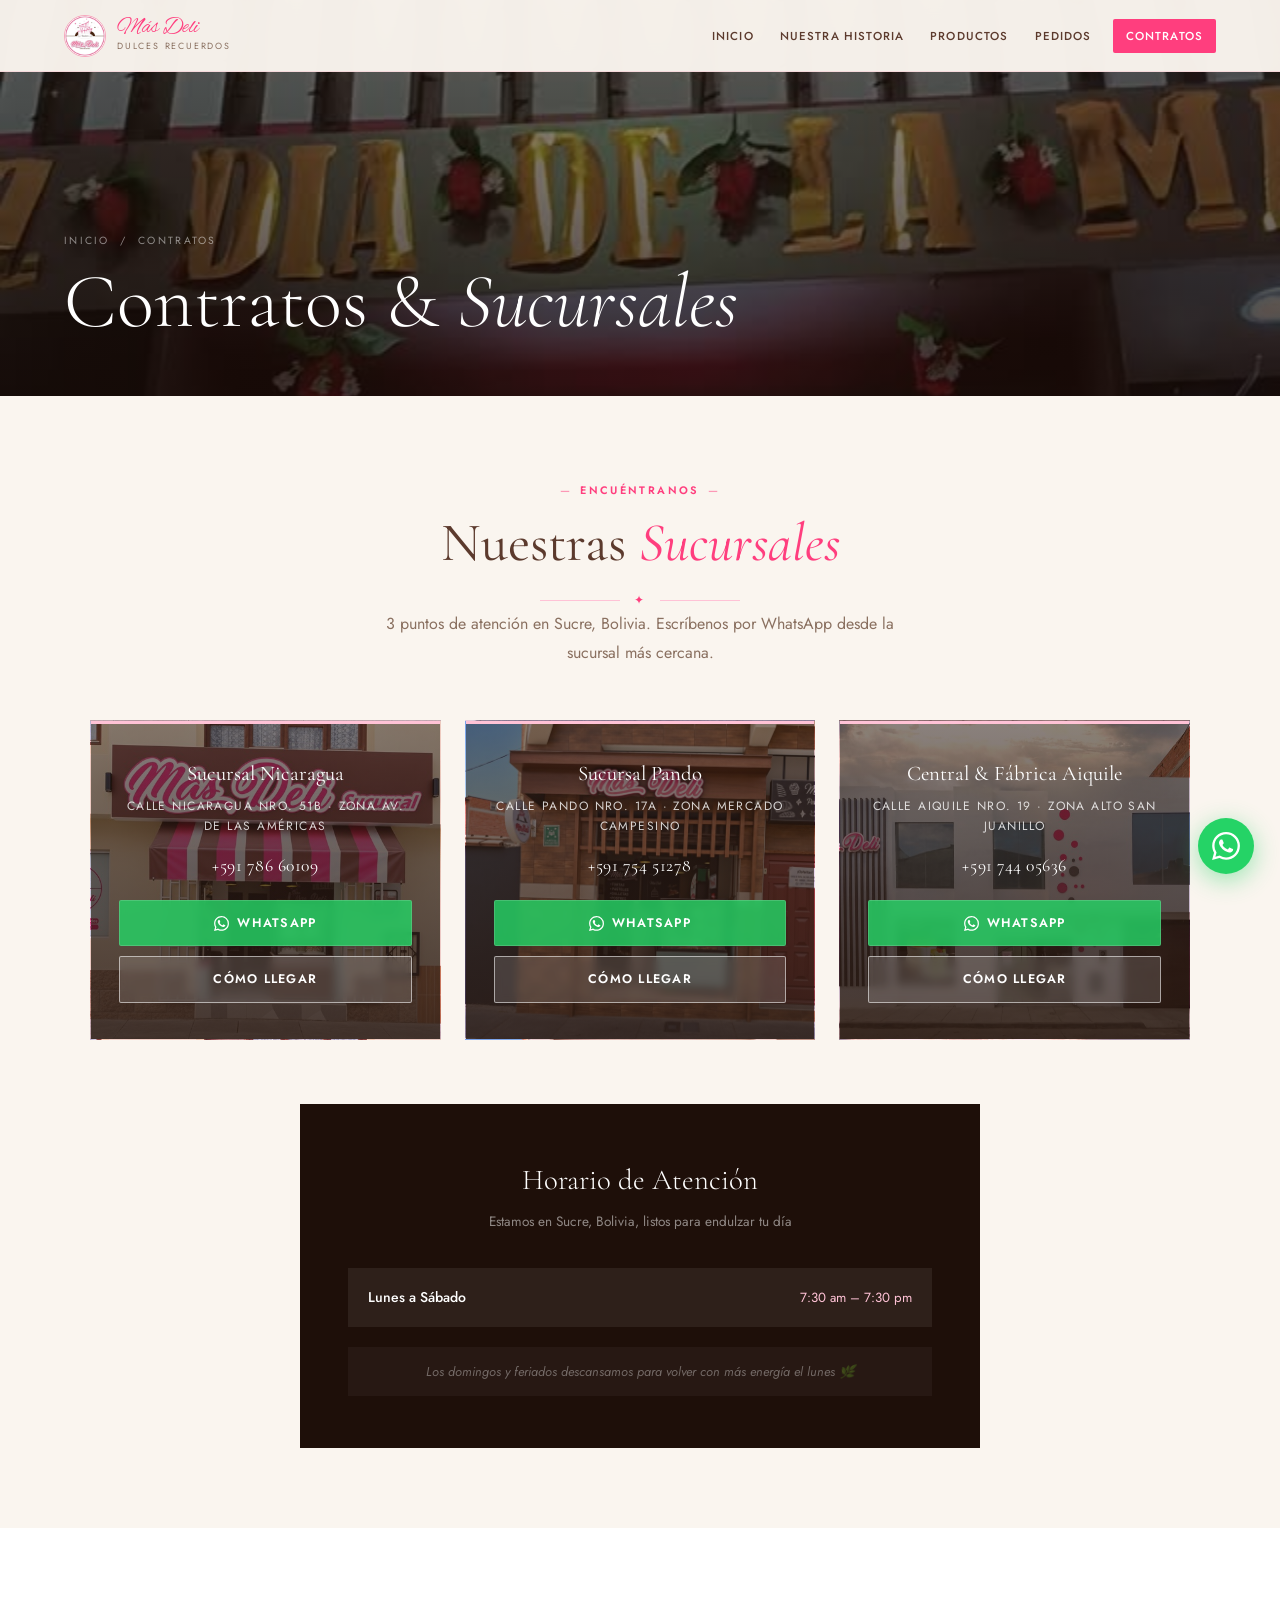
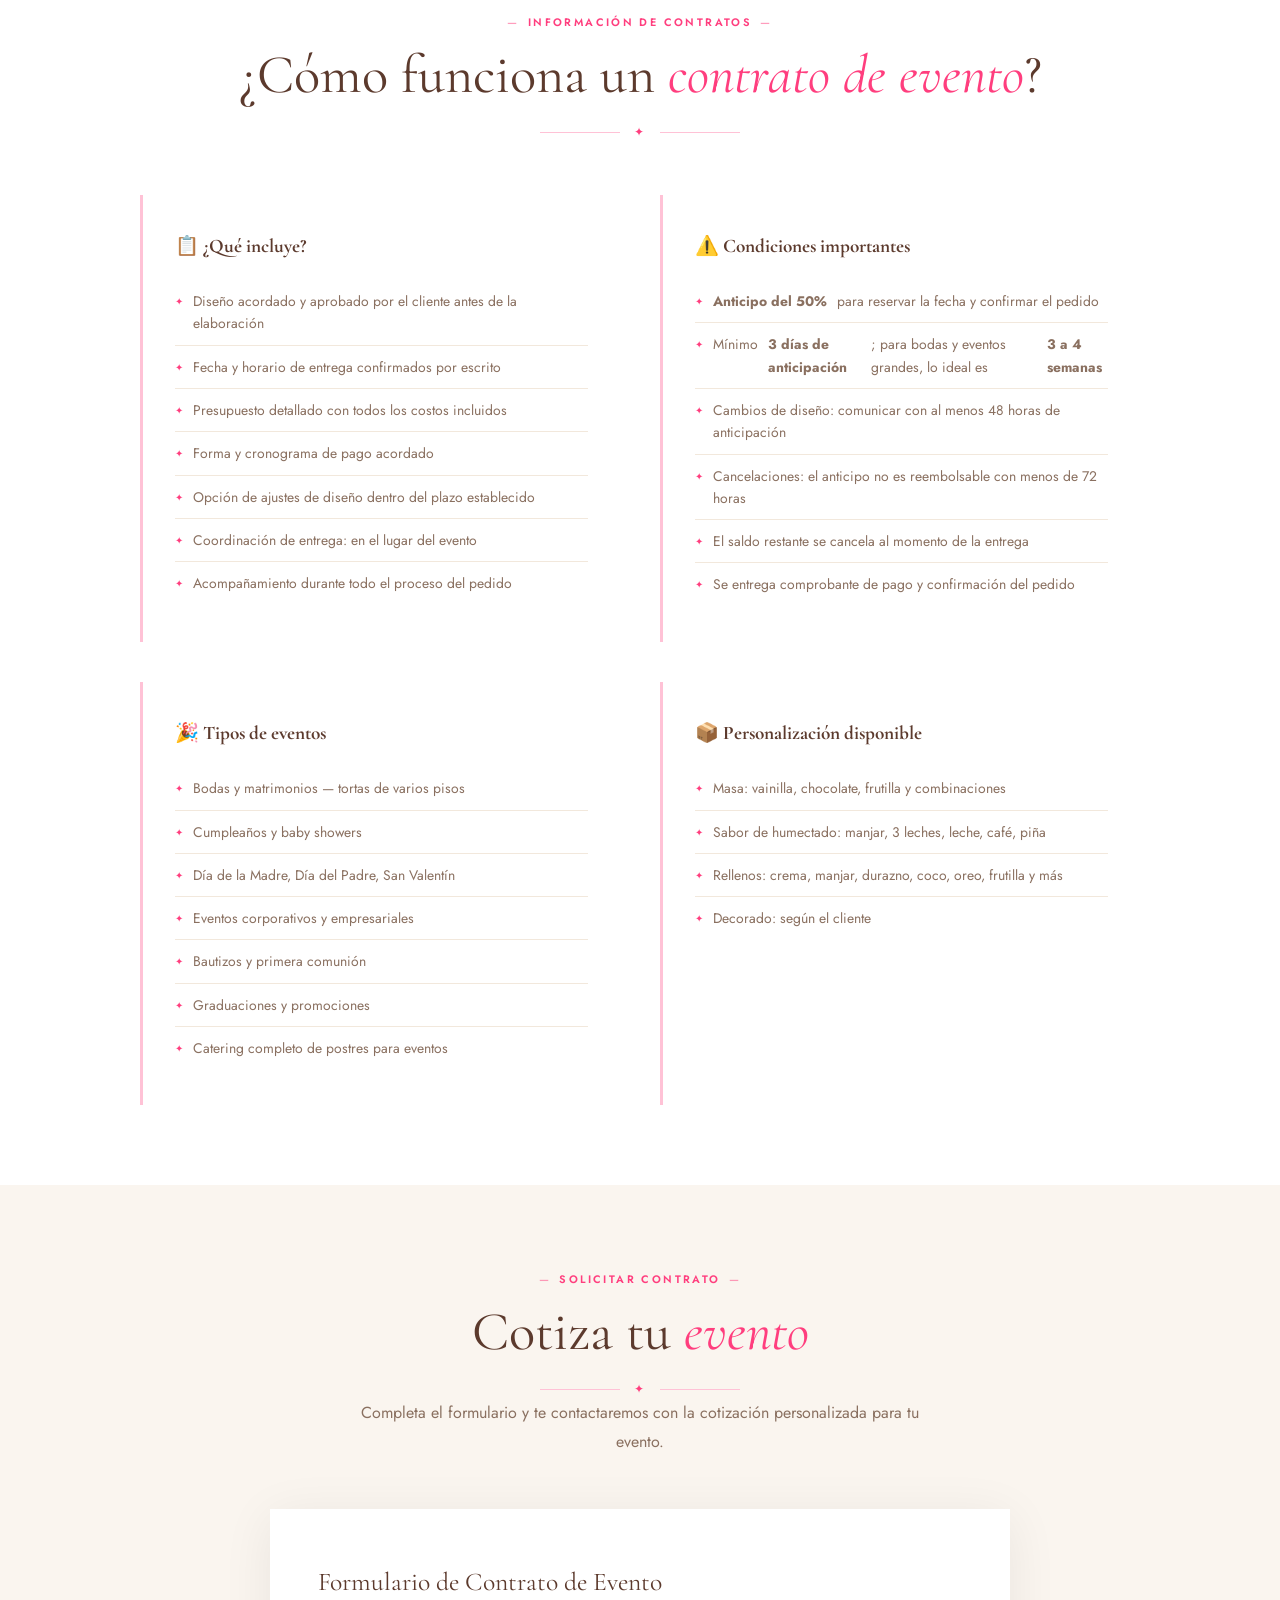
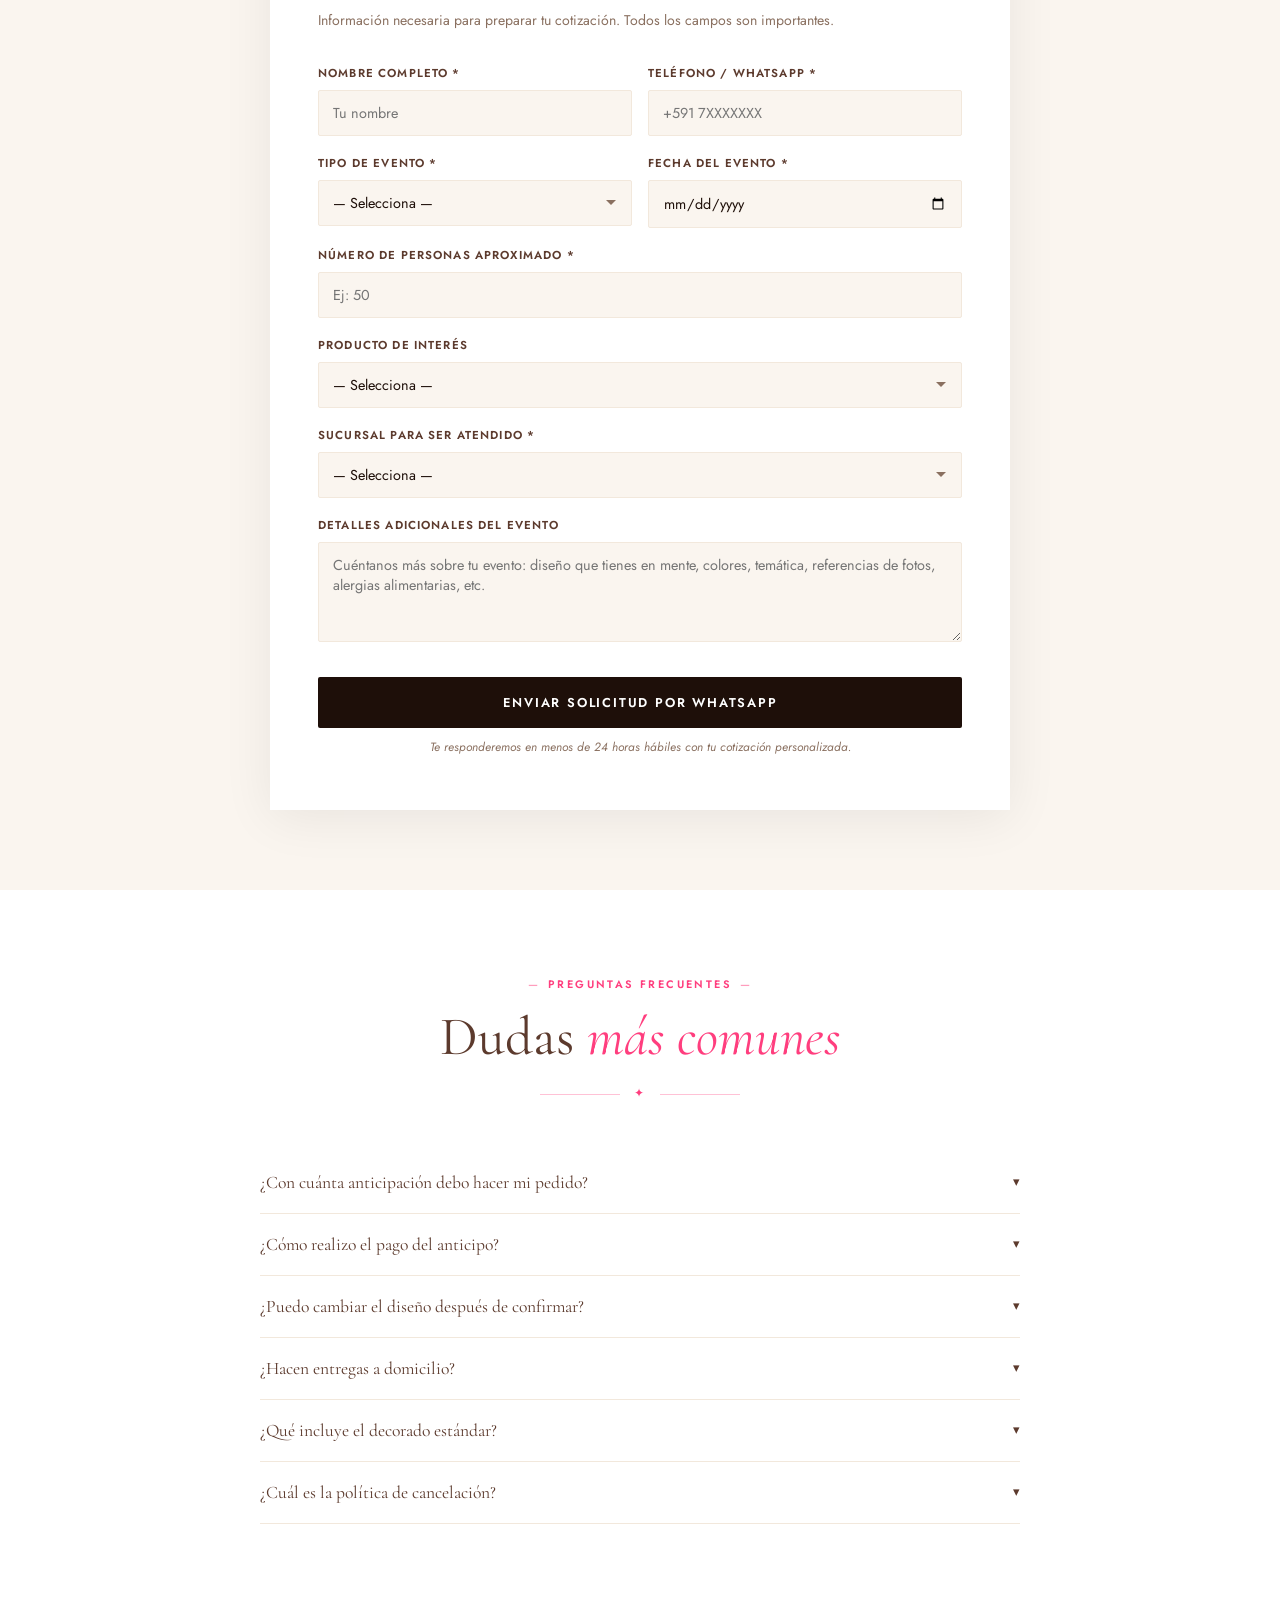
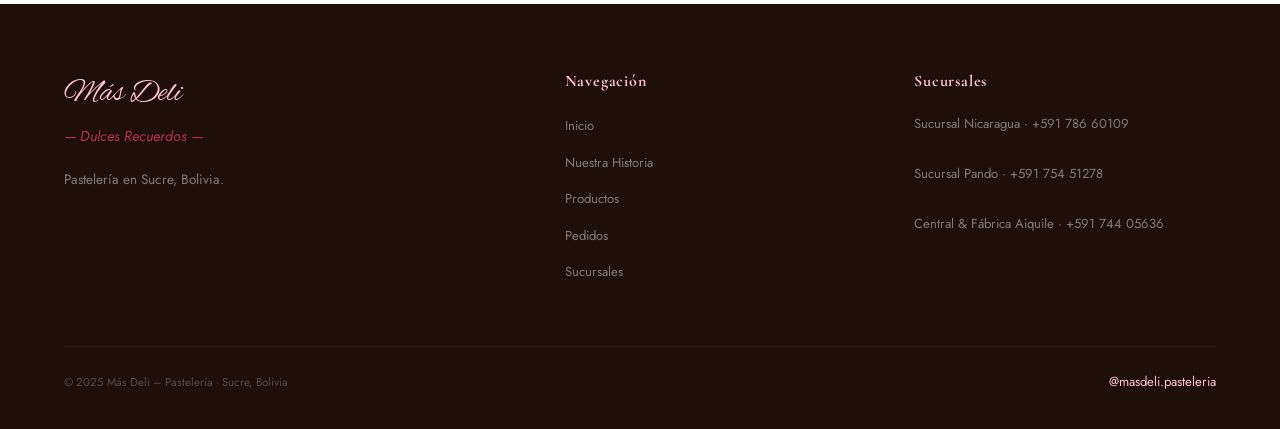
==== contratos.html @ 4efee762 "Depurar contenido del formulario y sección de contratos de evento - Entrega: aclarar que es en el lu" ====
<!DOCTYPE html>
<html lang="es">
<head>
  <meta charset="UTF-8" />
  <meta name="viewport" content="width=device-width, initial-scale=1.0" />
  <link rel="icon" href="favicon.ico" sizes="any" />
  <link rel="icon" type="image/png" sizes="32x32" href="favicon-32x32.png" />
  <link rel="icon" type="image/png" sizes="16x16" href="favicon-16x16.png" />
  <link rel="apple-touch-icon" href="apple-touch-icon.png" />
  <title>Contratos & Sucursales – Más Deli Pastelería</title>
  <meta name="description" content="Encuentra nuestras 3 sucursales en Sucre, Bolivia y contáctanos para eventos y contratos especiales." />
  <link rel="canonical" href="https://masdeli.com/contratos.html" />
  <meta property="og:type" content="website" />
  <meta property="og:site_name" content="Más Deli" />
  <meta property="og:title" content="Contratos & Sucursales – Más Deli Pastelería" />
  <meta property="og:description" content="Encuentra nuestras 3 sucursales en Sucre, Bolivia y contáctanos para eventos y contratos especiales." />
  <meta property="og:image" content="https://masdeli.com/og-image.jpg" />
  <meta property="og:image:width" content="1200" />
  <meta property="og:image:height" content="630" />
  <meta property="og:url" content="https://masdeli.com/contratos.html" />
  <meta property="og:locale" content="es_BO" />
  <meta name="twitter:card" content="summary_large_image" />
  <meta name="twitter:title" content="Contratos & Sucursales – Más Deli Pastelería" />
  <meta name="twitter:description" content="Encuentra nuestras 3 sucursales en Sucre, Bolivia y contáctanos para eventos y contratos especiales." />
  <meta name="twitter:image" content="https://masdeli.com/og-image.jpg" />
  <script type="application/ld+json">
  {
    "@context": "https://schema.org",
    "@graph": [
      {
        "@type": "Bakery",
        "name": "Más Deli - Sucursal Nicaragua",
        "telephone": "+59178660109",
        "url": "https://masdeli.com/contratos.html",
        "image": "https://masdeli.com/og-image.jpg",
        "address": {
          "@type": "PostalAddress",
          "streetAddress": "Calle Nicaragua Nro. 51B, Zona Av. de las Américas",
          "addressLocality": "Sucre",
          "addressRegion": "Chuquisaca",
          "addressCountry": "BO"
        },
        "openingHoursSpecification": [
          { "@type": "OpeningHoursSpecification", "dayOfWeek": ["Monday","Tuesday","Wednesday","Thursday","Friday","Saturday"], "opens": "07:30", "closes": "19:30" }
        ]
      },
      {
        "@type": "Bakery",
        "name": "Más Deli - Sucursal Pando",
        "telephone": "+59175451278",
        "url": "https://masdeli.com/contratos.html",
        "image": "https://masdeli.com/og-image.jpg",
        "address": {
          "@type": "PostalAddress",
          "streetAddress": "Calle Pando Nro. 17A, Zona Mercado Campesino",
          "addressLocality": "Sucre",
          "addressRegion": "Chuquisaca",
          "addressCountry": "BO"
        },
        "openingHoursSpecification": [
          { "@type": "OpeningHoursSpecification", "dayOfWeek": ["Monday","Tuesday","Wednesday","Thursday","Friday","Saturday"], "opens": "07:30", "closes": "19:30" }
        ]
      },
      {
        "@type": "Bakery",
        "name": "Más Deli - Central & Fábrica Aiquile",
        "telephone": "+59174405636",
        "url": "https://masdeli.com/contratos.html",
        "image": "https://masdeli.com/og-image.jpg",
        "address": {
          "@type": "PostalAddress",
          "streetAddress": "Calle Aiquile Nro. 19, Zona Alto San Juanillo",
          "addressLocality": "Sucre",
          "addressRegion": "Chuquisaca",
          "addressCountry": "BO"
        },
        "openingHoursSpecification": [
          { "@type": "OpeningHoursSpecification", "dayOfWeek": ["Monday","Tuesday","Wednesday","Thursday","Friday","Saturday"], "opens": "07:30", "closes": "19:30" }
        ]
      }
    ]
  }
  </script>
  <link rel="preconnect" href="https://fonts.googleapis.com" />
  <link rel="preconnect" href="https://fonts.gstatic.com" crossorigin />
  <link href="https://fonts.googleapis.com/css2?family=Cormorant+Garamond:ital,wght@0,300;0,400;0,500;0,600;1,300;1,400;1,600&family=Jost:wght@300;400;500;600&family=Alex+Brush&display=swap" rel="stylesheet" />
  <link rel="stylesheet" href="style.css" />
  <style>
    .page-hero { height: 44vh; min-height: 300px; position:relative; display:flex; align-items:flex-end; padding-bottom:52px; overflow:hidden; }
    .page-hero-bg { position:absolute; inset:0; background: url('post_5.jpg') center 40%/cover no-repeat; }
    .page-hero-overlay { position:absolute; inset:0; background: linear-gradient(to bottom, rgba(20,8,4,.4) 0%, rgba(20,8,4,.78) 100%); }
    .page-hero-content { position:relative; z-index:2; padding:0 5%; }
    .page-breadcrumb { font-size:.65rem; letter-spacing:.22em; text-transform:uppercase; color:rgba(255,255,255,.5); margin-bottom:10px; }
    .page-breadcrumb a { color:rgba(255,255,255,.5); text-decoration:none; }
    .page-title { font-family:var(--font-serif); font-weight:300; font-size:clamp(2.4rem,6vw,4.8rem); color:var(--white); line-height:1.1; }
    .page-title em { font-style:italic; }

    .section { padding: 80px 5%; }
    .section-white { background: var(--white); }
    .section-cream { background: var(--cream); }

    /* ── BRANCHES ── */
    .branches-grid {
      display: grid; grid-template-columns: repeat(3, 1fr);
      gap: 24px; max-width: 1100px; margin: 0 auto 64px;
    }
    .branch-card {
      background: var(--cream); border: 1.5px solid rgba(255, 62, 126,.12);
      padding: 36px 28px; text-align: center;
      transition: border-color .3s, transform .3s, box-shadow .3s;
      position: relative; overflow: hidden;
      background-size: cover; background-position: center;
    }
    .branch-card::before {
      content: ''; position: absolute; top: 0; left: 0; right: 0;
      height: 3px; background: var(--rose-light); z-index: 2;
      transition: background .3s;
    }
    .branch-card::after {
      content: ''; position: absolute; inset: 0;
      background: linear-gradient(180deg, rgba(43,26,18,.55) 0%, rgba(43,26,18,.72) 55%, rgba(43,26,18,.85) 100%);
      z-index: 0;
    }
    .branch-card > * { position: relative; z-index: 1; }
    .branch-card:hover { border-color: var(--rose); transform: translateY(-5px); box-shadow: 0 16px 40px rgba(255, 62, 126,.14); }
    .branch-card:hover::before { background: var(--rose); }

    .branch-name { font-family: var(--font-serif); font-size: 1.3rem; color: var(--white); margin-bottom: 6px; }
    .branch-zona { font-size: .75rem; letter-spacing: .12em; text-transform: uppercase; color: rgba(255,255,255,.8); margin-bottom: 14px; }
    .branch-phone {
      font-family: var(--font-serif); font-size: 1.1rem; color: var(--white);
      margin-bottom: 20px; letter-spacing: .03em;
    }
    .branch-btns { display: flex; flex-direction: column; gap: 10px; }
    .btn-wa-branch {
      display: flex; align-items: center; justify-content: center; gap: 8px;
      padding: 12px; background: rgba(37, 211, 102, .82); backdrop-filter: blur(4px); color: var(--white);
      font-size: .78rem; font-weight: 600; letter-spacing: .1em; text-transform: uppercase;
      text-decoration: none; border-radius: 2px; transition: background .2s;
      border: 1px solid rgba(255,255,255,.15);
    }
    .btn-wa-branch:hover { background: #1ca64a; }
    .btn-maps-branch {
      display: flex; align-items: center; justify-content: center; gap: 8px;
      padding: 12px; background: rgba(255,255,255,.14); backdrop-filter: blur(4px); color: var(--white);
      border: 1.5px solid rgba(255,255,255,.55); font-size: .78rem; font-weight: 600;
      letter-spacing: .1em; text-transform: uppercase;
      text-decoration: none; border-radius: 2px; transition: all .2s;
    }
    .btn-maps-branch:hover { background: #1a73e8; border-color: #1a73e8; color: var(--white); }

    /* ── HORARIO ── */
    .horario-wrap {
      max-width: 680px; margin: 0 auto;
      background: var(--espresso); padding: 52px 48px; color: var(--white); text-align: center;
    }
    .horario-title { font-family: var(--font-serif); font-size: 1.8rem; font-weight: 300; color: var(--white); margin-bottom: 6px; }
    .horario-sub { color: rgba(255,255,255,.5); font-size: .85rem; margin-bottom: 36px; }
    .horario-grid { display: grid; grid-template-columns: 1fr; gap: 12px; margin-bottom: 20px; }
    .horario-item {
      background: rgba(255,255,255,.07); padding: 18px 20px;
      display: flex; justify-content: space-between; align-items: center;
    }
    .horario-day { font-weight: 500; font-size: .88rem; }
    .horario-time { font-size: .83rem; color: var(--rose-light); }
    .horario-closed {
      background: rgba(255,255,255,.04); padding: 14px 20px;
      text-align: center; font-size: .8rem; color: rgba(255,255,255,.35);
      font-style: italic;
    }

    /* ── CONTRATO INFO ── */
    .contrato-grid {
      display: grid; grid-template-columns: 1fr 1fr;
      gap: 40px; max-width: 1000px; margin: 0 auto;
    }
    .contrato-card {
      background: var(--white); padding: 36px 32px;
      border-left: 3px solid var(--rose-light);
    }
    .contrato-card h3 { font-family: var(--font-serif); font-size: 1.2rem; color: var(--mocha); margin-bottom: 18px; }
    .contrato-list { list-style: none; }
    .contrato-list li {
      padding: 10px 0; border-bottom: 1px solid var(--cream-2);
      font-size: .87rem; color: var(--gris); display: flex;
      align-items: flex-start; gap: 10px; line-height: 1.6;
    }
    .contrato-list li:last-child { border-bottom: none; }
    .contrato-list li::before { content: '✦'; color: var(--rose); font-size: .6rem; flex-shrink: 0; margin-top: 5px; }

    /* ── EVENT FORM ── */
    .event-form-wrap {
      max-width: 740px; margin: 0 auto;
      background: var(--white); padding: 52px 48px;
      box-shadow: 0 8px 48px rgba(0,0,0,.07);
    }
    .event-form-title { font-family: var(--font-serif); font-size: 1.6rem; color: var(--mocha); margin-bottom: 6px; }
    .event-form-sub { font-size: .88rem; color: var(--gris); margin-bottom: 32px; }
    .form-group { margin-bottom: 18px; }
    .form-group label { display:block; font-size:.72rem; font-weight:600; letter-spacing:.1em; text-transform:uppercase; color:var(--mocha); margin-bottom:7px; }
    .form-group input,
    .form-group select,
    .form-group textarea {
      width:100%; padding:12px 14px;
      border:1.5px solid var(--cream-2); border-radius:2px;
      font-family:var(--font-sans); font-size:.9rem; color:var(--espresso);
      background:var(--cream); transition:border-color .2s;
      appearance:none; -webkit-appearance:none;
    }
    .form-group select { background-image:url("data:image/svg+xml,%3Csvg xmlns='http://www.w3.org/2000/svg' width='12' height='12' viewBox='0 0 12 12'%3E%3Cpath fill='%238a7060' d='M6 8L1 3h10z'/%3E%3C/svg%3E"); background-repeat:no-repeat; background-position:right 14px center; padding-right:36px; cursor:pointer; }
    .form-group input:focus,
    .form-group select:focus,
    .form-group textarea:focus { outline:none; border-color:var(--rose); background:var(--white); }
    .form-group textarea { resize:vertical; min-height:100px; }
    .form-row { display:grid; grid-template-columns:1fr 1fr; gap:16px; }
    .btn-send-event {
      width:100%; padding:16px; background:var(--espresso); color:var(--white);
      font-family:var(--font-sans); font-size:.8rem; font-weight:600;
      letter-spacing:.14em; text-transform:uppercase; border:none;
      cursor:pointer; border-radius:2px; transition:background .2s; margin-top:8px;
    }
    .btn-send-event:hover { background:var(--rose); }
    .event-note { text-align:center; font-size:.75rem; color:var(--gris); margin-top:10px; font-style:italic; }

    /* ── FAQ ── */
    .faq-list { max-width: 760px; margin: 0 auto; }
    .faq-item { border-bottom: 1px solid var(--cream-2); }
    .faq-q {
      width: 100%; background: none; border: none; text-align: left;
      padding: 20px 0; font-family: var(--font-serif); font-size: 1.1rem;
      color: var(--mocha); cursor: pointer; display: flex;
      justify-content: space-between; align-items: center; gap: 16px;
    }
    .faq-q:hover { color: var(--rose); }
    .faq-q .arrow { transition: transform .3s; font-size: .8rem; }
    .faq-item.open .faq-q .arrow { transform: rotate(180deg); }
    .faq-a {
      display: none; padding: 0 0 20px;
      font-size: .9rem; color: var(--gris); line-height: 1.8;
    }
    .faq-item.open .faq-a { display: block; }

    @media (max-width: 900px) {
      .branches-grid { grid-template-columns: 1fr; max-width: 420px; }
      .horario-grid { grid-template-columns: 1fr; }
      .contrato-grid { grid-template-columns: 1fr; gap: 24px; }
      .event-form-wrap { padding: 36px 24px; }
      .form-row { grid-template-columns: 1fr; }
      .horario-wrap { padding: 36px 24px; }
    }
  </style>
</head>
<body>

<div id="scroll-progress"></div>
<nav class="navbar" id="navbar">
  <a class="nav-brand" href="index.html">
    <img src="285654978_4898080570315106_8575377553896454271_n.jpg" alt="Más Deli" />
    <div><div class="nav-brand-text">Más Deli</div><div class="nav-brand-sub">Dulces Recuerdos</div></div>
  </a>
  <ul class="nav-menu" id="navMenu">
    <li><a href="index.html">Inicio</a></li>
    <li><a href="historia.html">Nuestra Historia</a></li>
    <li><a href="productos.html">Productos</a></li>
    <li><a href="pedidos.html">Pedidos</a></li>
    <li class="nav-cta"><a href="contratos.html" class="active">Contratos</a></li>
  </ul>
  <button class="nav-hamburger" id="hamburger" onclick="toggleMenu()" aria-label="Menú">
    <span></span><span></span><span></span>
  </button>
</nav>

<div class="page-hero">
  <div class="page-hero-bg"></div>
  <div class="page-hero-overlay"></div>
  <div class="page-hero-content">
    <div class="page-breadcrumb"><a href="index.html">Inicio</a> &nbsp;/&nbsp; Contratos</div>
    <h1 class="page-title">Contratos & <em>Sucursales</em></h1>
  </div>
</div>

<!-- BRANCHES -->
<section class="section section-cream reveal">
  <div class="container text-center" style="margin-bottom:52px;">
    <span class="eyebrow">Encuéntranos</span>
    <h2 class="section-title">Nuestras <em>Sucursales</em></h2>
    <div class="ornament"><div class="ornament-line"></div><span class="ornament-icon">✦</span><div class="ornament-line"></div></div>
    <p class="section-desc">3 puntos de atención en Sucre, Bolivia. Escríbenos por WhatsApp desde la sucursal más cercana.</p>
  </div>
  <div class="branches-grid">

    <div class="branch-card reveal" style="background-image:url('branch-americas.jpg');">
      <div class="branch-name">Sucursal Nicaragua</div>
      <div class="branch-zona">Calle Nicaragua Nro. 51B · Zona Av. de las Américas</div>
      <div class="branch-phone">+591 786 60109</div>
      <div class="branch-btns">
        <a href="https://wa.me/59178660109?text=Hola%20Más%20Deli!%20Sucursal%20Nicaragua%20🎂%20Quiero%20información%20sobre%20contratos." target="_blank" class="btn-wa-branch">
          <svg width="15" height="15" viewBox="0 0 24 24" fill="white"><path d="M17.472 14.382c-.297-.149-1.758-.867-2.03-.967-.273-.099-.471-.148-.67.15-.197.297-.767.966-.94 1.164-.173.199-.347.223-.644.075-.297-.15-1.255-.463-2.39-1.475-.883-.788-1.48-1.761-1.653-2.059-.173-.297-.018-.458.13-.606.134-.133.298-.347.446-.52.149-.174.198-.298.298-.497.099-.198.05-.371-.025-.52-.075-.149-.669-1.612-.916-2.207-.242-.579-.487-.5-.669-.51-.173-.008-.371-.01-.57-.01-.198 0-.52.074-.792.372-.272.297-1.04 1.016-1.04 2.479 0 1.462 1.065 2.875 1.213 3.074.149.198 2.096 3.2 5.077 4.487.709.306 1.262.489 1.694.625.712.227 1.36.195 1.871.118.571-.085 1.758-.719 2.006-1.413.248-.694.248-1.289.173-1.413-.074-.124-.272-.198-.57-.347m-5.421 7.403h-.004a9.87 9.87 0 01-5.031-1.378l-.361-.214-3.741.982.998-3.648-.235-.374a9.86 9.86 0 01-1.51-5.26c.001-5.45 4.436-9.884 9.888-9.884 2.64 0 5.122 1.03 6.988 2.898a9.825 9.825 0 012.893 6.994c-.003 5.45-4.437 9.884-9.885 9.884m8.413-18.297A11.815 11.815 0 0012.05 0C5.495 0 .16 5.335.157 11.892c0 2.096.547 4.142 1.588 5.945L.057 24l6.305-1.654a11.882 11.882 0 005.683 1.448h.005c6.554 0 11.89-5.335 11.893-11.893a11.821 11.821 0 00-3.48-8.413z"/></svg>
          WhatsApp
        </a>
        <a href="https://maps.app.goo.gl/FKigDEUhJN9FrKFN7" target="_blank" class="btn-maps-branch">Cómo llegar</a>
      </div>
    </div>

    <div class="branch-card reveal" style="background-image:url('branch-pando.jpg');">
      <div class="branch-name">Sucursal Pando</div>
      <div class="branch-zona">Calle Pando Nro. 17A · Zona Mercado Campesino</div>
      <div class="branch-phone">+591 754 51278</div>
      <div class="branch-btns">
        <a href="https://wa.me/59175451278?text=Hola%20Más%20Deli!%20Sucursal%20Pando%20🎂%20Quiero%20información%20sobre%20contratos." target="_blank" class="btn-wa-branch">
          <svg width="15" height="15" viewBox="0 0 24 24" fill="white"><path d="M17.472 14.382c-.297-.149-1.758-.867-2.03-.967-.273-.099-.471-.148-.67.15-.197.297-.767.966-.94 1.164-.173.199-.347.223-.644.075-.297-.15-1.255-.463-2.39-1.475-.883-.788-1.48-1.761-1.653-2.059-.173-.297-.018-.458.13-.606.134-.133.298-.347.446-.52.149-.174.198-.298.298-.497.099-.198.05-.371-.025-.52-.075-.149-.669-1.612-.916-2.207-.242-.579-.487-.5-.669-.51-.173-.008-.371-.01-.57-.01-.198 0-.52.074-.792.372-.272.297-1.04 1.016-1.04 2.479 0 1.462 1.065 2.875 1.213 3.074.149.198 2.096 3.2 5.077 4.487.709.306 1.262.489 1.694.625.712.227 1.36.195 1.871.118.571-.085 1.758-.719 2.006-1.413.248-.694.248-1.289.173-1.413-.074-.124-.272-.198-.57-.347m-5.421 7.403h-.004a9.87 9.87 0 01-5.031-1.378l-.361-.214-3.741.982.998-3.648-.235-.374a9.86 9.86 0 01-1.51-5.26c.001-5.45 4.436-9.884 9.888-9.884 2.64 0 5.122 1.03 6.988 2.898a9.825 9.825 0 012.893 6.994c-.003 5.45-4.437 9.884-9.885 9.884m8.413-18.297A11.815 11.815 0 0012.05 0C5.495 0 .16 5.335.157 11.892c0 2.096.547 4.142 1.588 5.945L.057 24l6.305-1.654a11.882 11.882 0 005.683 1.448h.005c6.554 0 11.89-5.335 11.893-11.893a11.821 11.821 0 00-3.48-8.413z"/></svg>
          WhatsApp
        </a>
        <a href="https://maps.app.goo.gl/E8avvoqQSJZhkdeMA" target="_blank" class="btn-maps-branch">Cómo llegar</a>
      </div>
    </div>

    <div class="branch-card reveal" style="background-image:url('branch-central.jpg');">
      <div class="branch-name">Central & Fábrica Aiquile</div>
      <div class="branch-zona">Calle Aiquile Nro. 19 · Zona Alto San Juanillo</div>
      <div class="branch-phone">+591 744 05636</div>
      <div class="branch-btns">
        <a href="https://wa.me/59174405636?text=Hola%20Más%20Deli!%20Central%20🎂%20Quiero%20información%20sobre%20contratos." target="_blank" class="btn-wa-branch">
          <svg width="15" height="15" viewBox="0 0 24 24" fill="white"><path d="M17.472 14.382c-.297-.149-1.758-.867-2.03-.967-.273-.099-.471-.148-.67.15-.197.297-.767.966-.94 1.164-.173.199-.347.223-.644.075-.297-.15-1.255-.463-2.39-1.475-.883-.788-1.48-1.761-1.653-2.059-.173-.297-.018-.458.13-.606.134-.133.298-.347.446-.52.149-.174.198-.298.298-.497.099-.198.05-.371-.025-.52-.075-.149-.669-1.612-.916-2.207-.242-.579-.487-.5-.669-.51-.173-.008-.371-.01-.57-.01-.198 0-.52.074-.792.372-.272.297-1.04 1.016-1.04 2.479 0 1.462 1.065 2.875 1.213 3.074.149.198 2.096 3.2 5.077 4.487.709.306 1.262.489 1.694.625.712.227 1.36.195 1.871.118.571-.085 1.758-.719 2.006-1.413.248-.694.248-1.289.173-1.413-.074-.124-.272-.198-.57-.347m-5.421 7.403h-.004a9.87 9.87 0 01-5.031-1.378l-.361-.214-3.741.982.998-3.648-.235-.374a9.86 9.86 0 01-1.51-5.26c.001-5.45 4.436-9.884 9.888-9.884 2.64 0 5.122 1.03 6.988 2.898a9.825 9.825 0 012.893 6.994c-.003 5.45-4.437 9.884-9.885 9.884m8.413-18.297A11.815 11.815 0 0012.05 0C5.495 0 .16 5.335.157 11.892c0 2.096.547 4.142 1.588 5.945L.057 24l6.305-1.654a11.882 11.882 0 005.683 1.448h.005c6.554 0 11.89-5.335 11.893-11.893a11.821 11.821 0 00-3.48-8.413z"/></svg>
          WhatsApp
        </a>
        <a href="https://maps.app.goo.gl/6FdQCtPUTL4xo8tN9" target="_blank" class="btn-maps-branch">Cómo llegar</a>
      </div>
    </div>

  </div>

  <!-- HORARIO -->
  <div class="horario-wrap reveal">
    <div class="horario-title">Horario de Atención</div>
    <div class="horario-sub">Estamos en Sucre, Bolivia, listos para endulzar tu día</div>
    <div class="horario-grid">
      <div class="horario-item">
        <span class="horario-day">Lunes a Sábado</span>
        <span class="horario-time">7:30 am – 7:30 pm</span>
      </div>
    </div>
    <div class="horario-closed">Los domingos y feriados descansamos para volver con más energía el lunes 🌿</div>
  </div>
</section>

<!-- CONTRATO INFO -->
<section class="section section-white reveal">
  <div class="container text-center" style="margin-bottom:52px;">
    <span class="eyebrow">Información de Contratos</span>
    <h2 class="section-title">¿Cómo funciona un <em>contrato de evento</em>?</h2>
    <div class="ornament"><div class="ornament-line"></div><span class="ornament-icon">✦</span><div class="ornament-line"></div></div>
  </div>
  <div class="contrato-grid">
    <div class="contrato-card reveal">
      <h3>📋 ¿Qué incluye?</h3>
      <ul class="contrato-list">
        <li>Diseño acordado y aprobado por el cliente antes de la elaboración</li>
        <li>Fecha y horario de entrega confirmados por escrito</li>
        <li>Presupuesto detallado con todos los costos incluidos</li>
        <li>Forma y cronograma de pago acordado</li>
        <li>Opción de ajustes de diseño dentro del plazo establecido</li>
        <li>Coordinación de entrega: en el lugar del evento</li>
        <li>Acompañamiento durante todo el proceso del pedido</li>
      </ul>
    </div>
    <div class="contrato-card reveal">
      <h3>⚠️ Condiciones importantes</h3>
      <ul class="contrato-list">
        <li><strong>Anticipo del 50%</strong> para reservar la fecha y confirmar el pedido</li>
        <li>Mínimo <strong>3 días de anticipación</strong>; para bodas y eventos grandes, lo ideal es <strong>3 a 4 semanas</strong></li>
        <li>Cambios de diseño: comunicar con al menos 48 horas de anticipación</li>
        <li>Cancelaciones: el anticipo no es reembolsable con menos de 72 horas</li>
        <li>El saldo restante se cancela al momento de la entrega</li>
        <li>Se entrega comprobante de pago y confirmación del pedido</li>
      </ul>
    </div>
    <div class="contrato-card reveal">
      <h3>🎉 Tipos de eventos</h3>
      <ul class="contrato-list">
        <li>Bodas y matrimonios — tortas de varios pisos</li>
        <li>Cumpleaños y baby showers</li>
        <li>Día de la Madre, Día del Padre, San Valentín</li>
        <li>Eventos corporativos y empresariales</li>
        <li>Bautizos y primera comunión</li>
        <li>Graduaciones y promociones</li>
        <li>Catering completo de postres para eventos</li>
      </ul>
    </div>
    <div class="contrato-card reveal">
      <h3>📦 Personalización disponible</h3>
      <ul class="contrato-list">
        <li>Masa: vainilla, chocolate, frutilla y combinaciones</li>
        <li>Sabor de humectado: manjar, 3 leches, leche, café, piña</li>
        <li>Rellenos: crema, manjar, durazno, coco, oreo, frutilla y más</li>
        <li>Decorado: según el cliente</li>
      </ul>
    </div>
  </div>
</section>

<!-- EVENT FORM -->
<section class="section section-cream reveal">
  <div class="container text-center" style="margin-bottom:48px;">
    <span class="eyebrow">Solicitar Contrato</span>
    <h2 class="section-title">Cotiza tu <em>evento</em></h2>
    <div class="ornament"><div class="ornament-line"></div><span class="ornament-icon">✦</span><div class="ornament-line"></div></div>
    <p class="section-desc">Completa el formulario y te contactaremos con la cotización personalizada para tu evento.</p>
  </div>

  <div class="event-form-wrap">
    <div class="event-form-title">Formulario de Contrato de Evento</div>
    <p class="event-form-sub">Información necesaria para preparar tu cotización. Todos los campos son importantes.</p>

    <div class="form-row">
      <div class="form-group">
        <label for="evNombre">Nombre completo *</label>
        <input type="text" id="evNombre" placeholder="Tu nombre" required />
      </div>
      <div class="form-group">
        <label for="evTelefono">Teléfono / WhatsApp *</label>
        <input type="tel" id="evTelefono" placeholder="+591 7XXXXXXX" required />
      </div>
    </div>

    <div class="form-row">
      <div class="form-group">
        <label for="evTipoEvento">Tipo de evento *</label>
        <select id="evTipoEvento">
          <option value="">— Selecciona —</option>
          <option>Boda / Matrimonio</option>
          <option>15 años</option>
          <option>Baby Shower</option>
          <option>Bautizo / Primera Comunión</option>
          <option>Graduación</option>
          <option>Evento corporativo</option>
          <option>Otro</option>
        </select>
      </div>
      <div class="form-group">
        <label for="evFecha">Fecha del evento *</label>
        <input type="date" id="evFecha" />
      </div>
    </div>

    <div class="form-group">
      <label for="evPersonas">Número de personas aproximado *</label>
      <input type="number" id="evPersonas" placeholder="Ej: 50" min="1" />
    </div>

    <div class="form-group">
      <label for="evProductos">Producto de interés</label>
      <select id="evProductos">
        <option value="">— Selecciona —</option>
        <option>Torta</option>
        <option>Postre</option>
      </select>
    </div>

    <div class="form-group">
      <label for="evSucursal">Sucursal para ser atendido *</label>
      <select id="evSucursal" required>
        <option value="" disabled selected>— Selecciona —</option>
        <option value="americas">Sucursal Nicaragua (+591 786 60109)</option>
        <option value="pando">Sucursal Pando (+591 754 51278)</option>
        <option value="central">Central & Fábrica Aiquile (+591 744 05636)</option>
      </select>
    </div>

    <div class="form-group">
      <label for="evDetalles">Detalles adicionales del evento</label>
      <textarea id="evDetalles" placeholder="Cuéntanos más sobre tu evento: diseño que tienes en mente, colores, temática, referencias de fotos, alergias alimentarias, etc."></textarea>
    </div>

    <button class="btn-send-event" onclick="sendEventForm()">
      Enviar solicitud por WhatsApp
    </button>
    <p class="event-note">Te responderemos en menos de 24 horas hábiles con tu cotización personalizada.</p>
  </div>
</section>

<!-- FAQ -->
<section class="section section-white reveal">
  <div class="container text-center" style="margin-bottom:48px;">
    <span class="eyebrow">Preguntas Frecuentes</span>
    <h2 class="section-title">Dudas <em>más comunes</em></h2>
    <div class="ornament"><div class="ornament-line"></div><span class="ornament-icon">✦</span><div class="ornament-line"></div></div>
  </div>
  <div class="faq-list">

    <div class="faq-item">
      <button class="faq-q" onclick="toggleFaq(this)">
        ¿Con cuánta anticipación debo hacer mi pedido?
        <span class="arrow">▾</span>
      </button>
      <div class="faq-a">Para pedidos de tortas, el mínimo es <strong>1 día de anticipación</strong>. Para contratos de evento, el mínimo es <strong>3 días de anticipación</strong>; si es una boda, evento corporativo o torta de varios pisos, lo ideal es contactarnos con <strong>3 a 4 semanas</strong> de anticipación para garantizar disponibilidad y el mejor resultado.</div>
    </div>

    <div class="faq-item">
      <button class="faq-q" onclick="toggleFaq(this)">
        ¿Cómo realizo el pago del anticipo?
        <span class="arrow">▾</span>
      </button>
      <div class="faq-a">El anticipo corresponde al <strong>50% del total</strong> del pedido y se realiza para reservar tu fecha. Puedes pagarlo mediante transferencia bancaria, Tigo Money u otros medios que coordinamos directamente por WhatsApp. El saldo restante se cancela al momento de la entrega.</div>
    </div>

    <div class="faq-item">
      <button class="faq-q" onclick="toggleFaq(this)">
        ¿Puedo cambiar el diseño después de confirmar?
        <span class="arrow">▾</span>
      </button>
      <div class="faq-a">Sí, aceptamos cambios de diseño siempre que se comuniquen con al menos <strong>48 horas de anticipación</strong> a la fecha de entrega. Cambios muy cerca de la fecha pueden no ser posibles según el estado de elaboración de la torta.</div>
    </div>

    <div class="faq-item">
      <button class="faq-q" onclick="toggleFaq(this)">
        ¿Hacen entregas a domicilio?
        <span class="arrow">▾</span>
      </button>
      <div class="faq-a">Sí, ofrecemos entrega a domicilio dentro de Sucre. El costo de envío se coordina directamente según la ubicación. También puedes recoger tu pedido en cualquiera de nuestras 3 sucursales sin costo adicional.</div>
    </div>

    <div class="faq-item">
      <button class="faq-q" onclick="toggleFaq(this)">
        ¿Qué incluye el decorado estándar?
        <span class="arrow">▾</span>
      </button>
      <div class="faq-a">El decorado estándar está incluido en el precio de la torta. Contamos con más de 30 opciones en nuestro catálogo de decorados (series B y C). Los decorados de la serie B01–B05 y algunos de la serie C no tienen costo extra. Los decorados B06, B12, C02 y C04 tienen un costo adicional de <strong>0.50 Bs por porción</strong>, y los de la serie C07 en adelante tienen un costo de <strong>1 Bs por porción</strong>.</div>
    </div>

    <div class="faq-item">
      <button class="faq-q" onclick="toggleFaq(this)">
        ¿Cuál es la política de cancelación?
        <span class="arrow">▾</span>
      </button>
      <div class="faq-a">Cancelaciones realizadas con más de <strong>72 horas de anticipación</strong> pueden coordinar la devolución o el traslado del anticipo a otra fecha. Cancelaciones con menos de 72 horas no son reembolsables, ya que los insumos ya han sido adquiridos y la producción iniciada.</div>
    </div>

  </div>
</section>

<!-- FOOTER -->
<footer>
  <div class="footer-grid">
    <div class="footer-brand">
      <div class="logo-text">Más Deli</div>
      <div class="logo-sub">— Dulces Recuerdos —</div>
      <p>Pastelería en Sucre, Bolivia.</p>
    </div>
    <div class="footer-col">
      <h4>Navegación</h4>
      <ul>
        <li><a href="index.html">Inicio</a></li>
        <li><a href="historia.html">Nuestra Historia</a></li>
        <li><a href="productos.html">Productos</a></li>
        <li><a href="pedidos.html">Pedidos</a></li>
        <li><a href="contratos.html">Sucursales</a></li>
      </ul>
    </div>
    <div class="footer-col">
      <h4>Sucursales</h4>
      <p>Sucursal Nicaragua · +591 786 60109</p><br/>
      <p>Sucursal Pando · +591 754 51278</p><br/>
      <p>Central & Fábrica Aiquile · +591 744 05636</p>
    </div>
  </div>
  <div class="footer-bottom">
    <span>© 2025 Más Deli – Pastelería · Sucre, Bolivia</span>
    <span class="footer-instagram"><a href="https://www.instagram.com/masdeli.pasteleria/" target="_blank">@masdeli.pasteleria</a></span>
  </div>
</footer>

<a href="https://wa.me/59174405636?text=Hola%20Más%20Deli!%20Quiero%20información%20sobre%20contratos%20y%20eventos%20🎂" target="_blank" class="wa-float">
  <svg viewBox="0 0 24 24"><path d="M17.472 14.382c-.297-.149-1.758-.867-2.03-.967-.273-.099-.471-.148-.67.15-.197.297-.767.966-.94 1.164-.173.199-.347.223-.644.075-.297-.15-1.255-.463-2.39-1.475-.883-.788-1.48-1.761-1.653-2.059-.173-.297-.018-.458.13-.606.134-.133.298-.347.446-.52.149-.174.198-.298.298-.497.099-.198.05-.371-.025-.52-.075-.149-.669-1.612-.916-2.207-.242-.579-.487-.5-.669-.51-.173-.008-.371-.01-.57-.01-.198 0-.52.074-.792.372-.272.297-1.04 1.016-1.04 2.479 0 1.462 1.065 2.875 1.213 3.074.149.198 2.096 3.2 5.077 4.487.709.306 1.262.489 1.694.625.712.227 1.36.195 1.871.118.571-.085 1.758-.719 2.006-1.413.248-.694.248-1.289.173-1.413-.074-.124-.272-.198-.57-.347m-5.421 7.403h-.004a9.87 9.87 0 01-5.031-1.378l-.361-.214-3.741.982.998-3.648-.235-.374a9.86 9.86 0 01-1.51-5.26c.001-5.45 4.436-9.884 9.888-9.884 2.64 0 5.122 1.03 6.988 2.898a9.825 9.825 0 012.893 6.994c-.003 5.45-4.437 9.884-9.885 9.884m8.413-18.297A11.815 11.815 0 0012.05 0C5.495 0 .16 5.335.157 11.892c0 2.096.547 4.142 1.588 5.945L.057 24l6.305-1.654a11.882 11.882 0 005.683 1.448h.005c6.554 0 11.89-5.335 11.893-11.893a11.821 11.821 0 00-3.48-8.413z"/></svg>
</a>

<script src="scroll.js"></script>
<script>
  function toggleFaq(btn) {
    const item = btn.closest('.faq-item');
    const isOpen = item.classList.contains('open');
    document.querySelectorAll('.faq-item').forEach(i => i.classList.remove('open'));
    if (!isOpen) item.classList.add('open');
  }

  // Fecha mínima del evento: 3 días de anticipación
  (function () {
    const min = new Date();
    min.setDate(min.getDate() + 3);
    document.getElementById('evFecha').min = min.toISOString().split('T')[0];
  })();

  // Event form send
  const SUCURSAL_WHATSAPP = {
    americas: '59178660109',
    pando: '59175451278',
    central: '59174405636',
  };

  function sendEventForm() {
    const nombre = document.getElementById('evNombre').value.trim();
    const tel = document.getElementById('evTelefono').value.trim();
    const evento = document.getElementById('evTipoEvento').value;
    const fecha = document.getElementById('evFecha').value;
    const personas = document.getElementById('evPersonas').value;
    const productos = document.getElementById('evProductos').value;
    const sucursalSelect = document.getElementById('evSucursal');
    const sucursalValue = sucursalSelect.value;
    const sucursal = sucursalSelect.options[sucursalSelect.selectedIndex].text;
    const detalles = document.getElementById('evDetalles').value.trim();

    if (!nombre || !tel || !evento) {
      alert('Por favor completa los campos obligatorios: nombre, teléfono y tipo de evento.');
      return;
    }
    if (!sucursalValue) {
      alert('Por favor selecciona la sucursal donde quieres ser atendido.');
      return;
    }

    const msg = `🎂 *SOLICITUD DE CONTRATO DE EVENTO – MÁS DELI*

👤 *Nombre:* ${nombre}
📱 *Teléfono:* ${tel}
🎉 *Tipo de evento:* ${evento}
📅 *Fecha del evento:* ${fecha || 'Por definir'}
👥 *Personas aprox.:* ${personas || 'Por definir'}
🎂 *Producto de interés:* ${productos || 'Por definir'}
🏪 *Sucursal:* ${sucursal}
📝 *Detalles:* ${detalles || 'Sin detalles adicionales'}

_Por favor contáctame para coordinar los detalles y la cotización._`;

    const whatsappNum = SUCURSAL_WHATSAPP[sucursalValue];
    window.open(`https://wa.me/${whatsappNum}?text=${encodeURIComponent(msg)}`, '_blank');
  }
</script>
</body>
</html>
---- style.css ----
/* ─────────────────────────────────────────────
   Más Deli – Shared Styles  (Ladurée-inspired)
   ───────────────────────────────────────────── */

*, *::before, *::after { box-sizing: border-box; margin: 0; padding: 0; }

:root {
  --cream:       #faf5ef;
  --cream-2:     #f2e8dc;
  --rose:        #ff3e7e;
  --rose-light:  #ffc2d6;
  --rose-hover:  #d60047;
  --espresso:    #1e0f09;
  --mocha:       #5c3a2d;
  --gold:        #b5945f;
  --gris:        #8a7060;
  --white:       #ffffff;
  --verde-wa:    #25D366;
  --font-serif:  'Cormorant Garamond', Georgia, serif;
  --font-sans:   'Jost', sans-serif;
  --font-script: 'Alex Brush', cursive;
}

html { scroll-behavior: smooth; }
body {
  font-family: var(--font-sans);
  background: var(--cream);
  color: var(--espresso);
  overflow-x: hidden;
  line-height: 1.65;
}

/* ── UTILITY ── */
.container { max-width: 1160px; margin: 0 auto; padding: 0 5%; }
.text-center { text-align: center; }
.text-rose { color: var(--rose); }

/* ── EYEBROW / TAG ── */
.eyebrow {
  display: inline-block;
  font-size: .68rem; font-weight: 600;
  letter-spacing: .22em; text-transform: uppercase;
  color: var(--rose); margin-bottom: 12px;
}
.eyebrow::before,
.eyebrow::after { content: '—'; margin: 0 8px; opacity: .5; }

/* ── SECTION HEADINGS ── */
.section-title {
  font-family: var(--font-serif);
  font-size: clamp(2rem, 4.5vw, 3.4rem);
  font-weight: 400; color: var(--mocha);
  line-height: 1.15; margin-bottom: 14px;
}
.section-title em { font-style: italic; color: var(--rose); }
.section-desc {
  font-size: 1rem; color: var(--gris); max-width: 560px;
  margin: 0 auto 52px; line-height: 1.8;
}

.ornament {
  display: flex; align-items: center; gap: 14px;
  justify-content: center; margin: 16px auto 0;
}
.ornament-line { flex: 1; max-width: 80px; height: 1px; background: var(--rose-light); }
.ornament-icon { color: var(--rose); font-size: .75rem; letter-spacing: .1em; }

/* ── BUTTONS ── */
.btn {
  display: inline-flex; align-items: center; gap: 8px;
  padding: 13px 32px; border-radius: 2px;
  font-family: var(--font-sans); font-size: .78rem;
  font-weight: 600; letter-spacing: .12em; text-transform: uppercase;
  text-decoration: none; cursor: pointer; border: none;
  transition: background .25s, transform .2s, box-shadow .25s;
}
.btn-primary {
  background: var(--espresso); color: var(--white);
}
.btn-primary:hover { background: var(--mocha); transform: translateY(-2px); }

.btn-rose {
  background: var(--rose); color: var(--white);
  box-shadow: 0 4px 20px rgba(255, 62, 126,.35);
}
.btn-rose:hover { background: var(--rose-hover); transform: translateY(-2px); box-shadow: 0 8px 28px rgba(255, 62, 126,.45); }

.btn-outline {
  background: transparent; color: var(--espresso);
  border: 1.5px solid var(--espresso);
}
.btn-outline:hover { background: var(--espresso); color: var(--white); }

.btn-wa {
  background: var(--verde-wa); color: var(--white);
  border-radius: 50px; font-size: .82rem;
}
.btn-wa:hover { background: #1ca64a; transform: translateY(-2px); }

.btn-maps {
  background: var(--white); color: #1a73e8;
  border: 1.5px solid #1a73e8; border-radius: 50px;
  font-size: .82rem;
}
.btn-maps:hover { background: #1a73e8; color: var(--white); }

/* ── NAVBAR ── */
.navbar {
  position: fixed; top: 0; left: 0; right: 0; z-index: 1000;
  display: flex; align-items: center; justify-content: space-between;
  padding: 0 5%; height: 72px;
  background: rgba(250, 245, 239, 0.97);
  backdrop-filter: blur(12px);
  border-bottom: 1px solid rgba(255, 62, 126,.12);
  transition: box-shadow .3s;
}
.navbar.scrolled { box-shadow: 0 4px 30px rgba(92,58,45,.1); }
.navbar.hero-nav {
  background: transparent;
  border-bottom-color: rgba(255,255,255,.15);
}
.navbar.hero-nav .nav-brand-text { color: var(--white); }
.navbar.hero-nav .nav-brand-sub { color: rgba(255,255,255,.7); }
.navbar.hero-nav .nav-menu a { color: rgba(255,255,255,.9); }
.navbar.hero-nav .nav-menu a:hover { color: var(--white); background: rgba(255,255,255,.12); }
.navbar.hero-nav .nav-hamburger span { background: var(--white); }

.nav-brand { display: flex; align-items: center; gap: 11px; text-decoration: none; }
.nav-brand img { width: 42px; height: 42px; border-radius: 50%; object-fit: cover; border: 1.5px solid rgba(255, 62, 126,.4); }
.nav-brand-text { font-family: var(--font-script); font-size: 1.35rem; color: var(--rose); line-height: 1; }
.nav-brand-sub { font-size: .56rem; letter-spacing: .2em; color: var(--gris); text-transform: uppercase; }

.nav-menu { display: flex; list-style: none; gap: 0; }
.nav-menu a {
  text-decoration: none; color: var(--mocha);
  font-size: .72rem; font-weight: 500; letter-spacing: .1em;
  text-transform: uppercase; padding: 9px 13px; border-radius: 3px;
  transition: color .2s, background .2s;
}
.nav-menu a:hover, .nav-menu a.active { color: var(--rose); background: var(--rose-light); }
.nav-menu .nav-cta a {
  background: var(--rose); color: var(--white);
  border-radius: 2px; margin-left: 8px;
}
.nav-menu .nav-cta a:hover { background: var(--rose-hover); }

.nav-hamburger { display: none; flex-direction: column; gap: 5px; cursor: pointer; padding: 8px; background: none; border: none; }
.nav-hamburger span { width: 22px; height: 1.5px; background: var(--mocha); display: block; transition: .3s; border-radius: 1px; }

/* ── FOOTER ── */
footer {
  background: var(--espresso);
  color: rgba(255,255,255,.6);
  padding: 64px 5% 36px;
}
.footer-grid {
  display: grid; grid-template-columns: 1.5fr 1fr 1fr;
  gap: 48px; max-width: 1160px; margin: 0 auto 52px;
}
.footer-brand .logo-text { font-family: var(--font-script); font-size: 2rem; color: var(--rose-light); margin-bottom: 4px; }
.footer-brand .logo-sub { font-style: italic; color: rgba(255, 62, 126,.7); font-size: .9rem; margin-bottom: 18px; }
.footer-brand p { font-size: .85rem; line-height: 1.8; color: rgba(255,255,255,.45); max-width: 240px; }
.footer-col h4 { font-family: var(--font-serif); font-size: 1rem; color: var(--rose-light); letter-spacing: .05em; margin-bottom: 18px; }
.footer-col ul { list-style: none; }
.footer-col ul li { margin-bottom: 10px; }
.footer-col ul li a {
  color: rgba(255,255,255,.45); text-decoration: none;
  font-size: .82rem; transition: color .2s;
}
.footer-col ul li a:hover { color: var(--rose-light); }
.footer-col p { font-size: .82rem; color: rgba(255,255,255,.45); line-height: 1.8; }
.footer-bottom {
  max-width: 1160px; margin: 0 auto;
  border-top: 1px solid rgba(255,255,255,.07);
  padding-top: 24px; font-size: .72rem; color: rgba(255,255,255,.25);
  display: flex; justify-content: space-between; align-items: center;
  flex-wrap: wrap; gap: 8px;
}
.footer-instagram a { color: var(--rose-light); text-decoration: none; font-size: .82rem; }
.footer-instagram a:hover { color: var(--rose); }

/* ── FLOATING WHATSAPP ── */
.wa-float {
  position: fixed; bottom: 26px; right: 26px; z-index: 999;
  width: 56px; height: 56px; border-radius: 50%;
  background: var(--verde-wa);
  display: flex; align-items: center; justify-content: center;
  box-shadow: 0 6px 24px rgba(37,211,102,.45); text-decoration: none;
  animation: wa-pulse 3s infinite;
}
.wa-float svg { width: 28px; height: 28px; fill: white; }
@keyframes wa-pulse { 0%,100%{ box-shadow: 0 6px 24px rgba(37,211,102,.45) } 50%{ box-shadow: 0 6px 36px rgba(37,211,102,.7) } }

/* ── SCROLL PROGRESS BAR ── */
#scroll-progress {
  position: fixed; top: 0; left: 0; z-index: 2000;
  height: 2px; width: 0%;
  background: linear-gradient(90deg, var(--rose-light), var(--rose), var(--gold));
  transition: width .1s linear;
  pointer-events: none;
}

/* ── REVEAL ANIMATIONS ── */
.reveal {
  opacity: 0; transform: translateY(36px);
  transition: opacity .8s cubic-bezier(.16,1,.3,1), transform .8s cubic-bezier(.16,1,.3,1);
}
.reveal.visible { opacity: 1; transform: translateY(0); }

/* Variantes de dirección */
.reveal-left {
  opacity: 0; transform: translateX(-48px);
  transition: opacity .85s cubic-bezier(.16,1,.3,1), transform .85s cubic-bezier(.16,1,.3,1);
}
.reveal-left.visible { opacity: 1; transform: translateX(0); }

.reveal-right {
  opacity: 0; transform: translateX(48px);
  transition: opacity .85s cubic-bezier(.16,1,.3,1), transform .85s cubic-bezier(.16,1,.3,1);
}
.reveal-right.visible { opacity: 1; transform: translateX(0); }

.reveal-scale {
  opacity: 0; transform: scale(.93);
  transition: opacity .85s cubic-bezier(.16,1,.3,1), transform .85s cubic-bezier(.16,1,.3,1);
}
.reveal-scale.visible { opacity: 1; transform: scale(1); }

/* Stagger — retardo por posición entre hermanos */
.reveal-stagger > * {
  opacity: 0; transform: translateY(28px);
  transition: opacity .7s cubic-bezier(.16,1,.3,1), transform .7s cubic-bezier(.16,1,.3,1);
}
.reveal-stagger.visible > *:nth-child(1) { opacity:1; transform:none; transition-delay:.05s; }
.reveal-stagger.visible > *:nth-child(2) { opacity:1; transform:none; transition-delay:.17s; }
.reveal-stagger.visible > *:nth-child(3) { opacity:1; transform:none; transition-delay:.29s; }
.reveal-stagger.visible > *:nth-child(4) { opacity:1; transform:none; transition-delay:.41s; }
.reveal-stagger.visible > *:nth-child(5) { opacity:1; transform:none; transition-delay:.53s; }
.reveal-stagger.visible > *:nth-child(n+6) { opacity:1; transform:none; transition-delay:.65s; }

/* Línea decorativa animada */
.reveal-line {
  display: block; width: 0; height: 1px;
  background: var(--rose);
  transition: width 1s cubic-bezier(.16,1,.3,1);
}
.reveal-line.visible { width: 100%; }

/* Parallax hero — capas con JS */
.parallax-layer { will-change: transform; }

/* ── RESPONSIVE GLOBAL ── */
@media (max-width: 760px) {
  .section { padding: 64px 5% !important; }

  /* Reveals más notorios en móvil */
  .reveal {
    transform: translateY(52px);
    transition-duration: .65s;
  }
  .reveal-left {
    transform: translateX(-56px);
    transition-duration: .65s;
  }
  .reveal-right {
    transform: translateX(56px);
    transition-duration: .65s;
  }
  .reveal-scale {
    transform: scale(.88);
    transition-duration: .65s;
  }
  .reveal-stagger > * {
    transform: translateY(44px);
    transition-duration: .55s;
  }
}
@media (max-width: 520px) {
  .section { padding: 48px 5% !important; }
}

/* ── RESPONSIVE NAV ── */
@media (max-width: 820px) {
  .nav-menu {
    display: none; flex-direction: column; position: absolute;
    top: 72px; left: 0; right: 0;
    background: rgba(250,245,239,.98);
    backdrop-filter: blur(12px);
    padding: 18px 5% 24px;
    border-bottom: 1px solid var(--rose-light);
    box-shadow: 0 8px 24px rgba(0,0,0,.07);
    gap: 2px;
  }
  .nav-menu.open { display: flex; }
  .nav-menu a { padding: 10px 14px; }
  .nav-menu .nav-cta a { margin-left: 0; margin-top: 8px; }
  .nav-hamburger { display: flex; }

  .footer-grid { grid-template-columns: 1fr; gap: 36px; }
  .footer-bottom { flex-direction: column; text-align: center; }
}
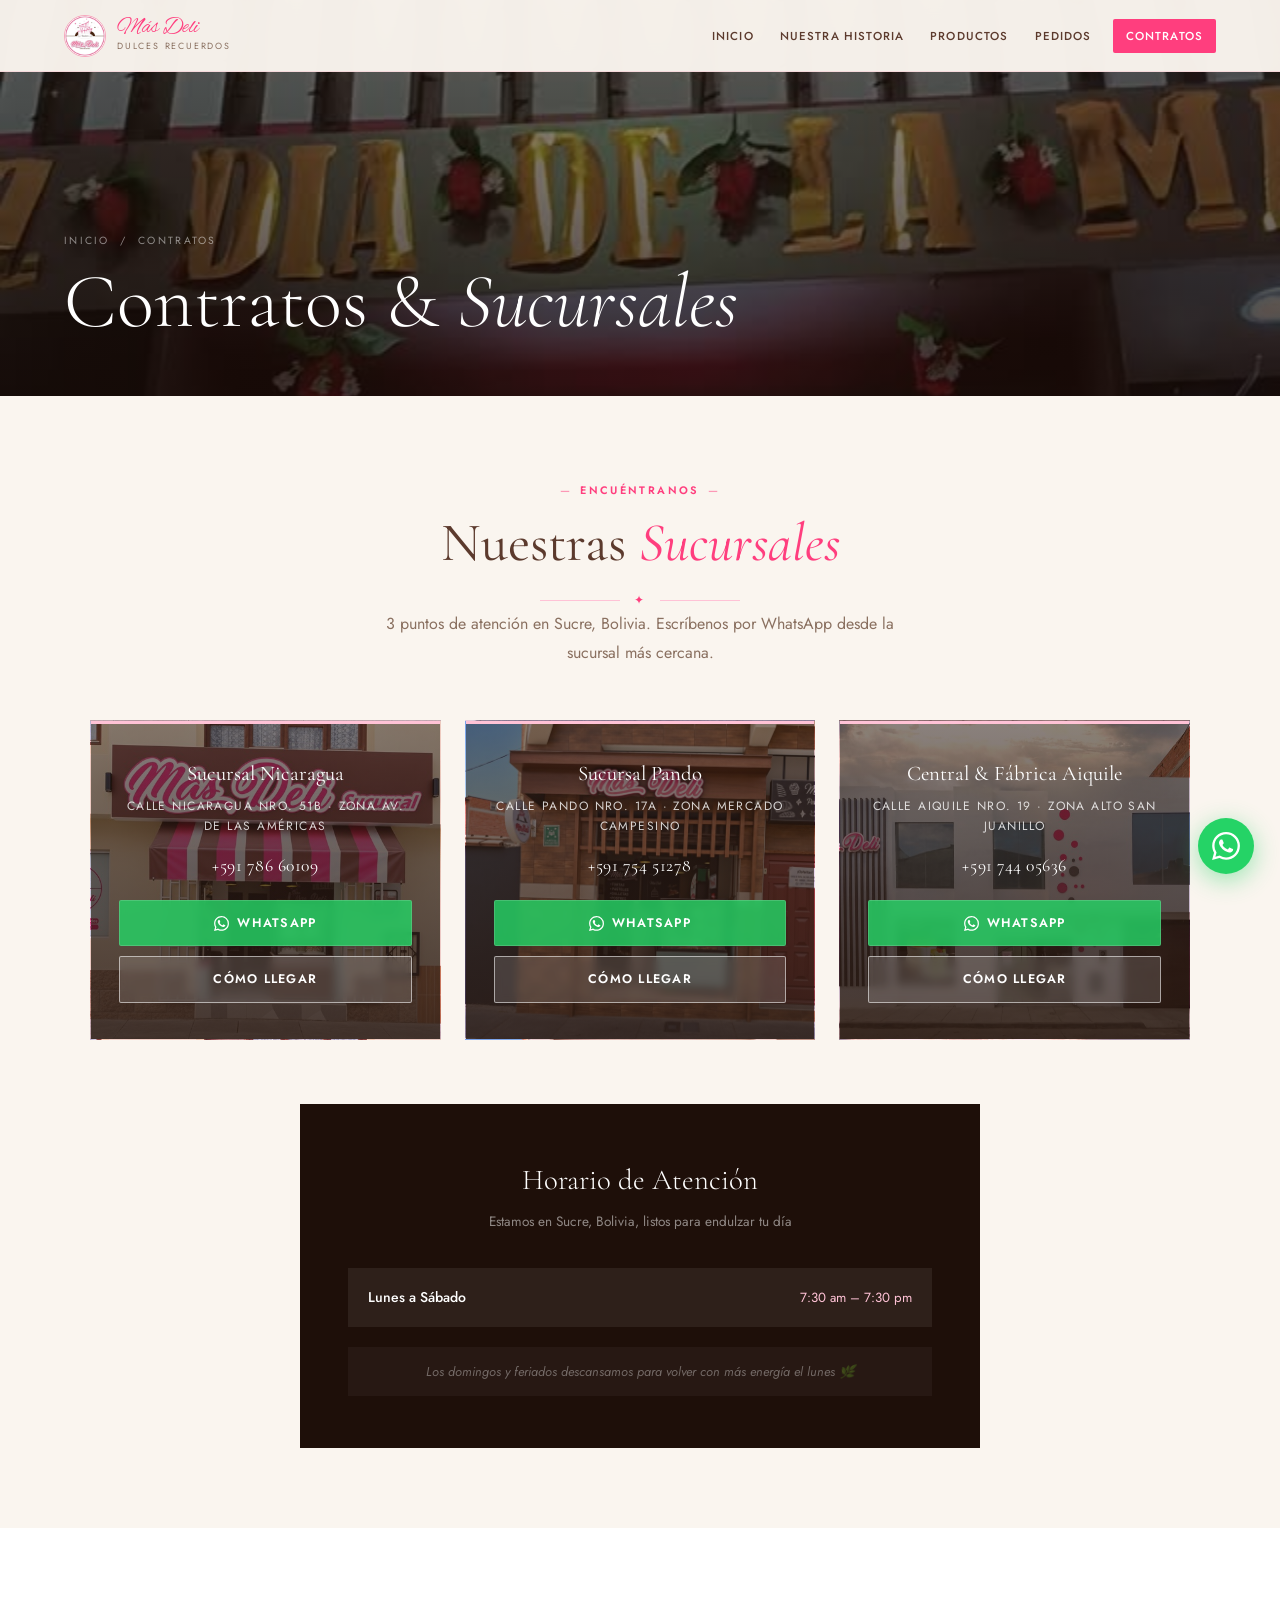
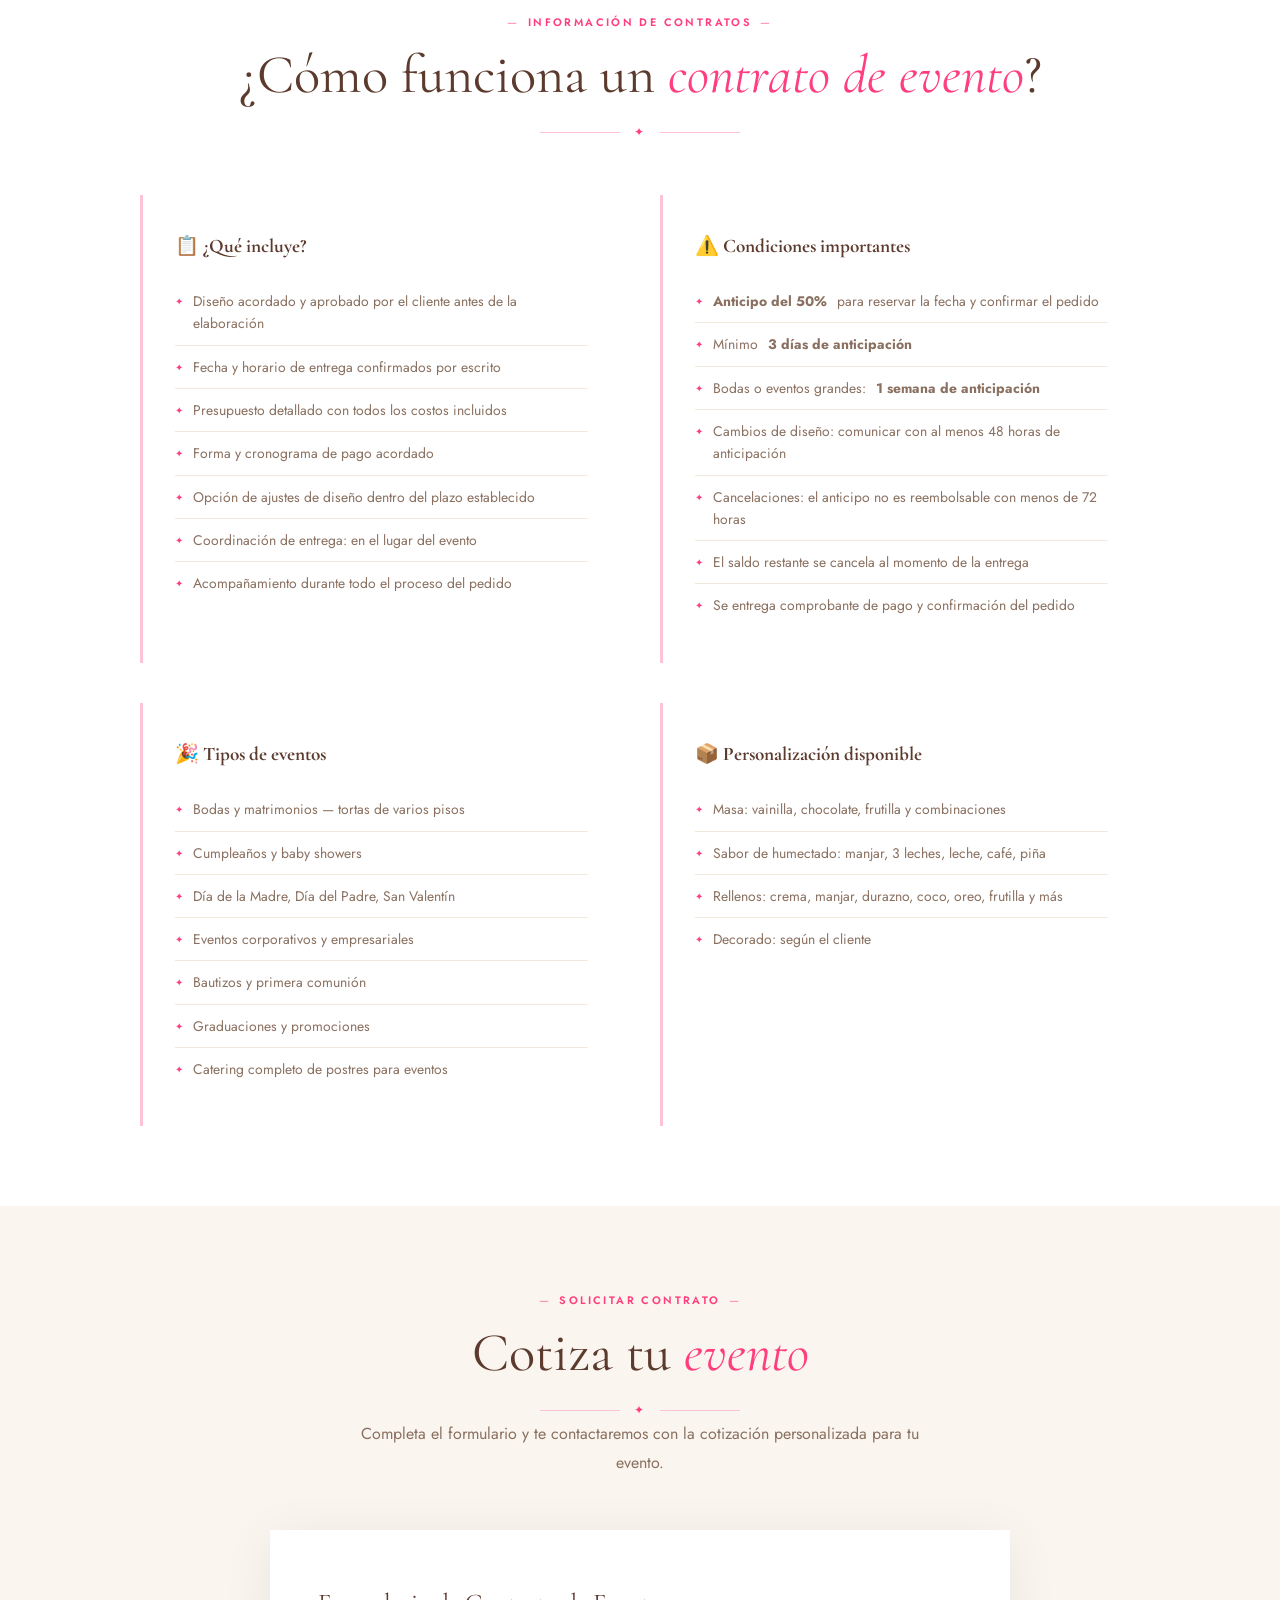
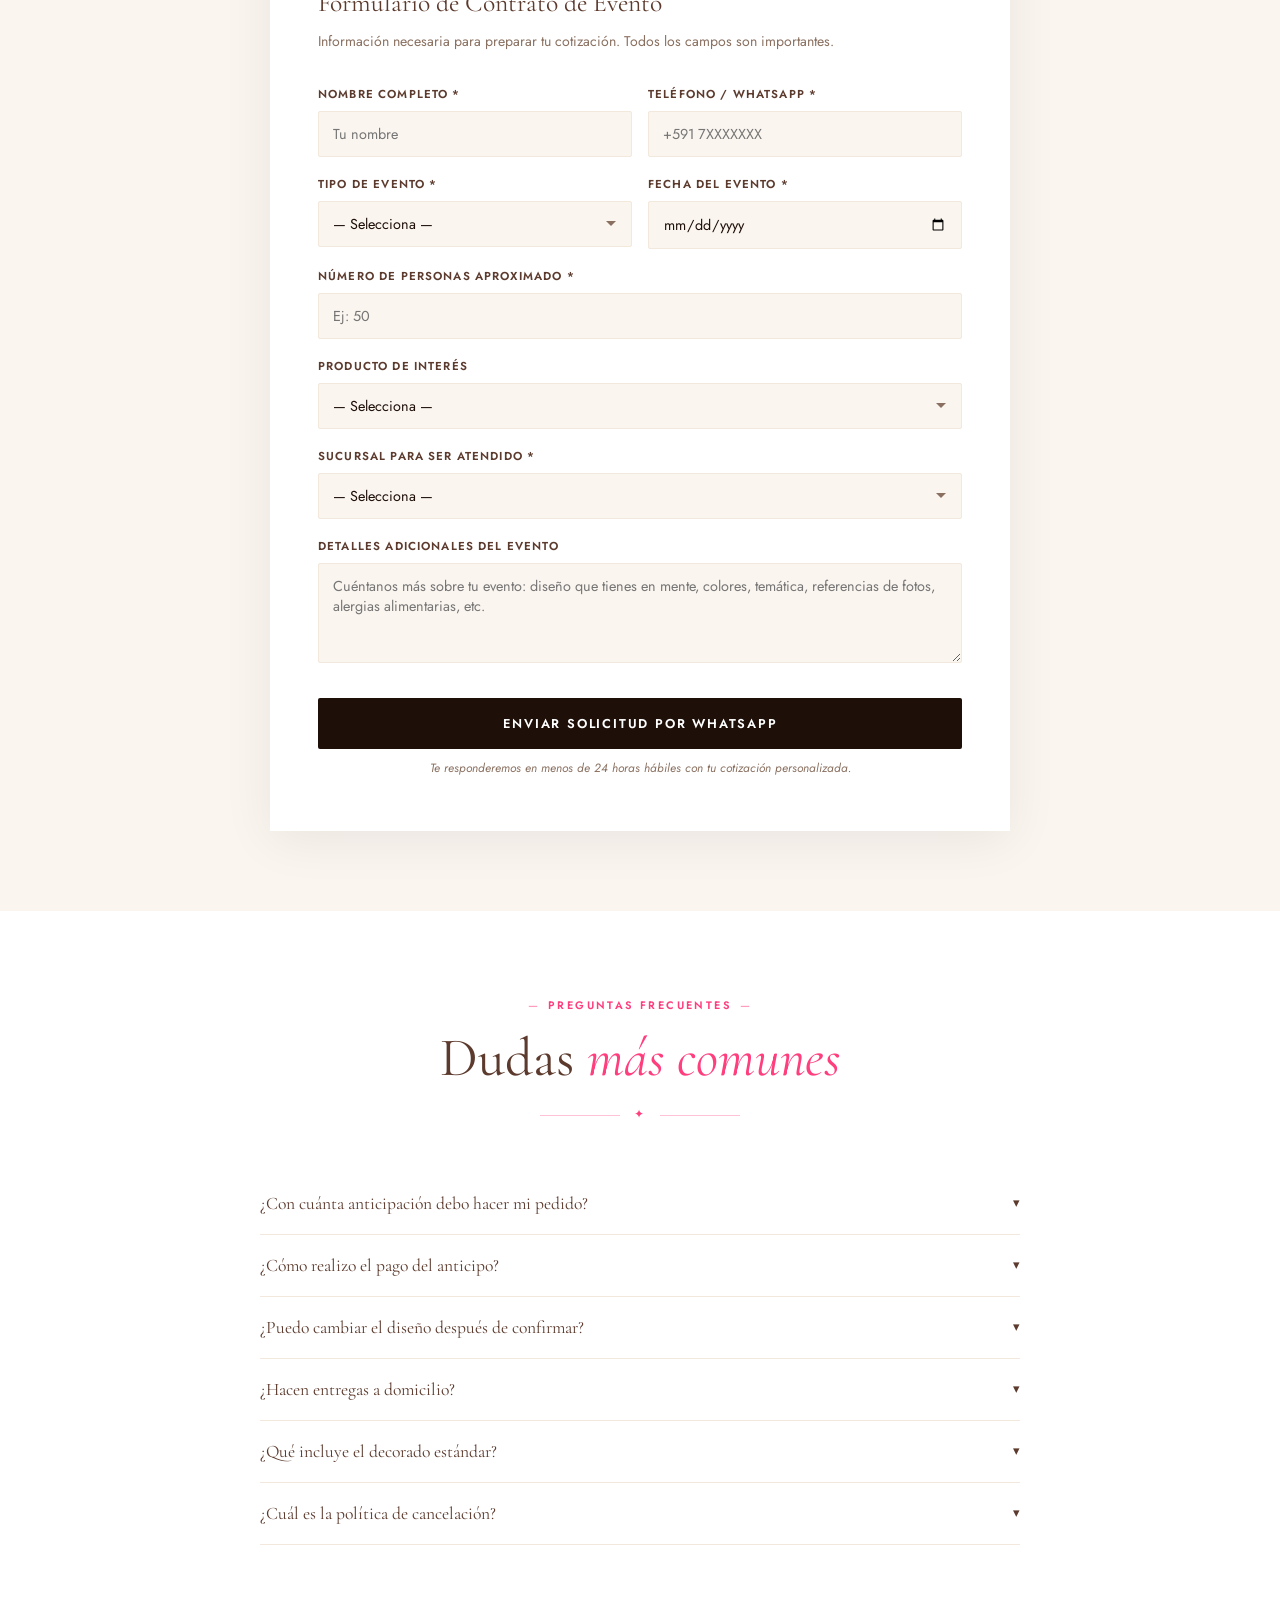
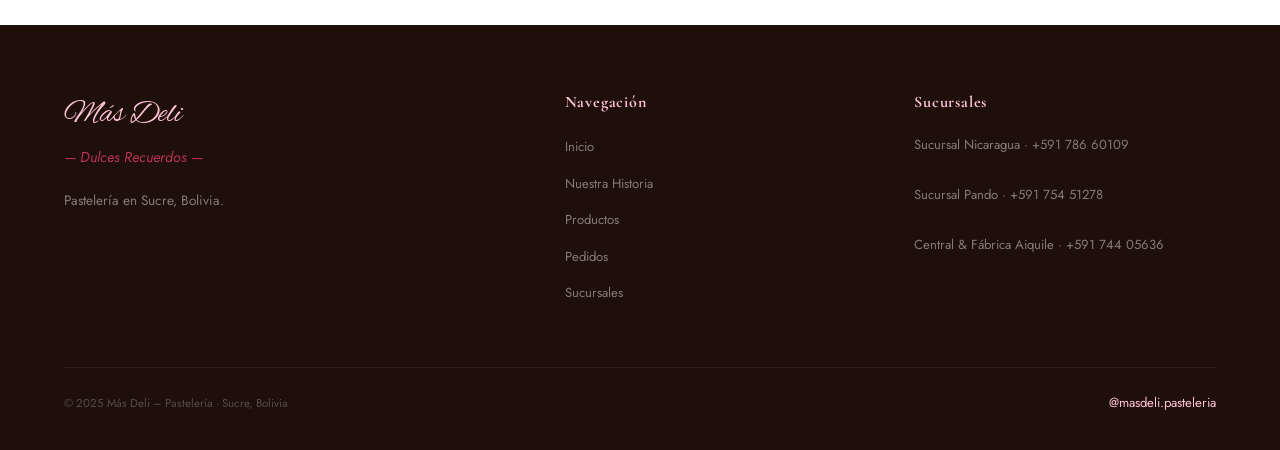
==== commit 83b3b69b: "Separar condiciones de anticipación y ajustar tiempo para eventos grandes Las condiciones pasan a lí" ====
--- a/contratos.html
+++ b/contratos.html
@@ -368,7 +368,8 @@
       <h3>⚠️ Condiciones importantes</h3>
       <ul class="contrato-list">
         <li><strong>Anticipo del 50%</strong> para reservar la fecha y confirmar el pedido</li>
-        <li>Mínimo <strong>3 días de anticipación</strong>; para bodas y eventos grandes, lo ideal es <strong>3 a 4 semanas</strong></li>
+        <li>Mínimo <strong>3 días de anticipación</strong></li>
+        <li>Bodas o eventos grandes: <strong>1 semana de anticipación</strong></li>
         <li>Cambios de diseño: comunicar con al menos 48 horas de anticipación</li>
         <li>Cancelaciones: el anticipo no es reembolsable con menos de 72 horas</li>
         <li>El saldo restante se cancela al momento de la entrega</li>
@@ -493,7 +494,7 @@
         ¿Con cuánta anticipación debo hacer mi pedido?
         <span class="arrow">▾</span>
       </button>
-      <div class="faq-a">Para pedidos de tortas, el mínimo es <strong>1 día de anticipación</strong>. Para contratos de evento, el mínimo es <strong>3 días de anticipación</strong>; si es una boda, evento corporativo o torta de varios pisos, lo ideal es contactarnos con <strong>3 a 4 semanas</strong> de anticipación para garantizar disponibilidad y el mejor resultado.</div>
+      <div class="faq-a">Para pedidos de tortas, el mínimo es <strong>1 día de anticipación</strong>. Para contratos de evento, el mínimo es <strong>3 días de anticipación</strong>; si es una boda o evento grande, lo ideal es contactarnos con <strong>1 semana</strong> de anticipación para garantizar disponibilidad y el mejor resultado.</div>
     </div>
 
     <div class="faq-item">
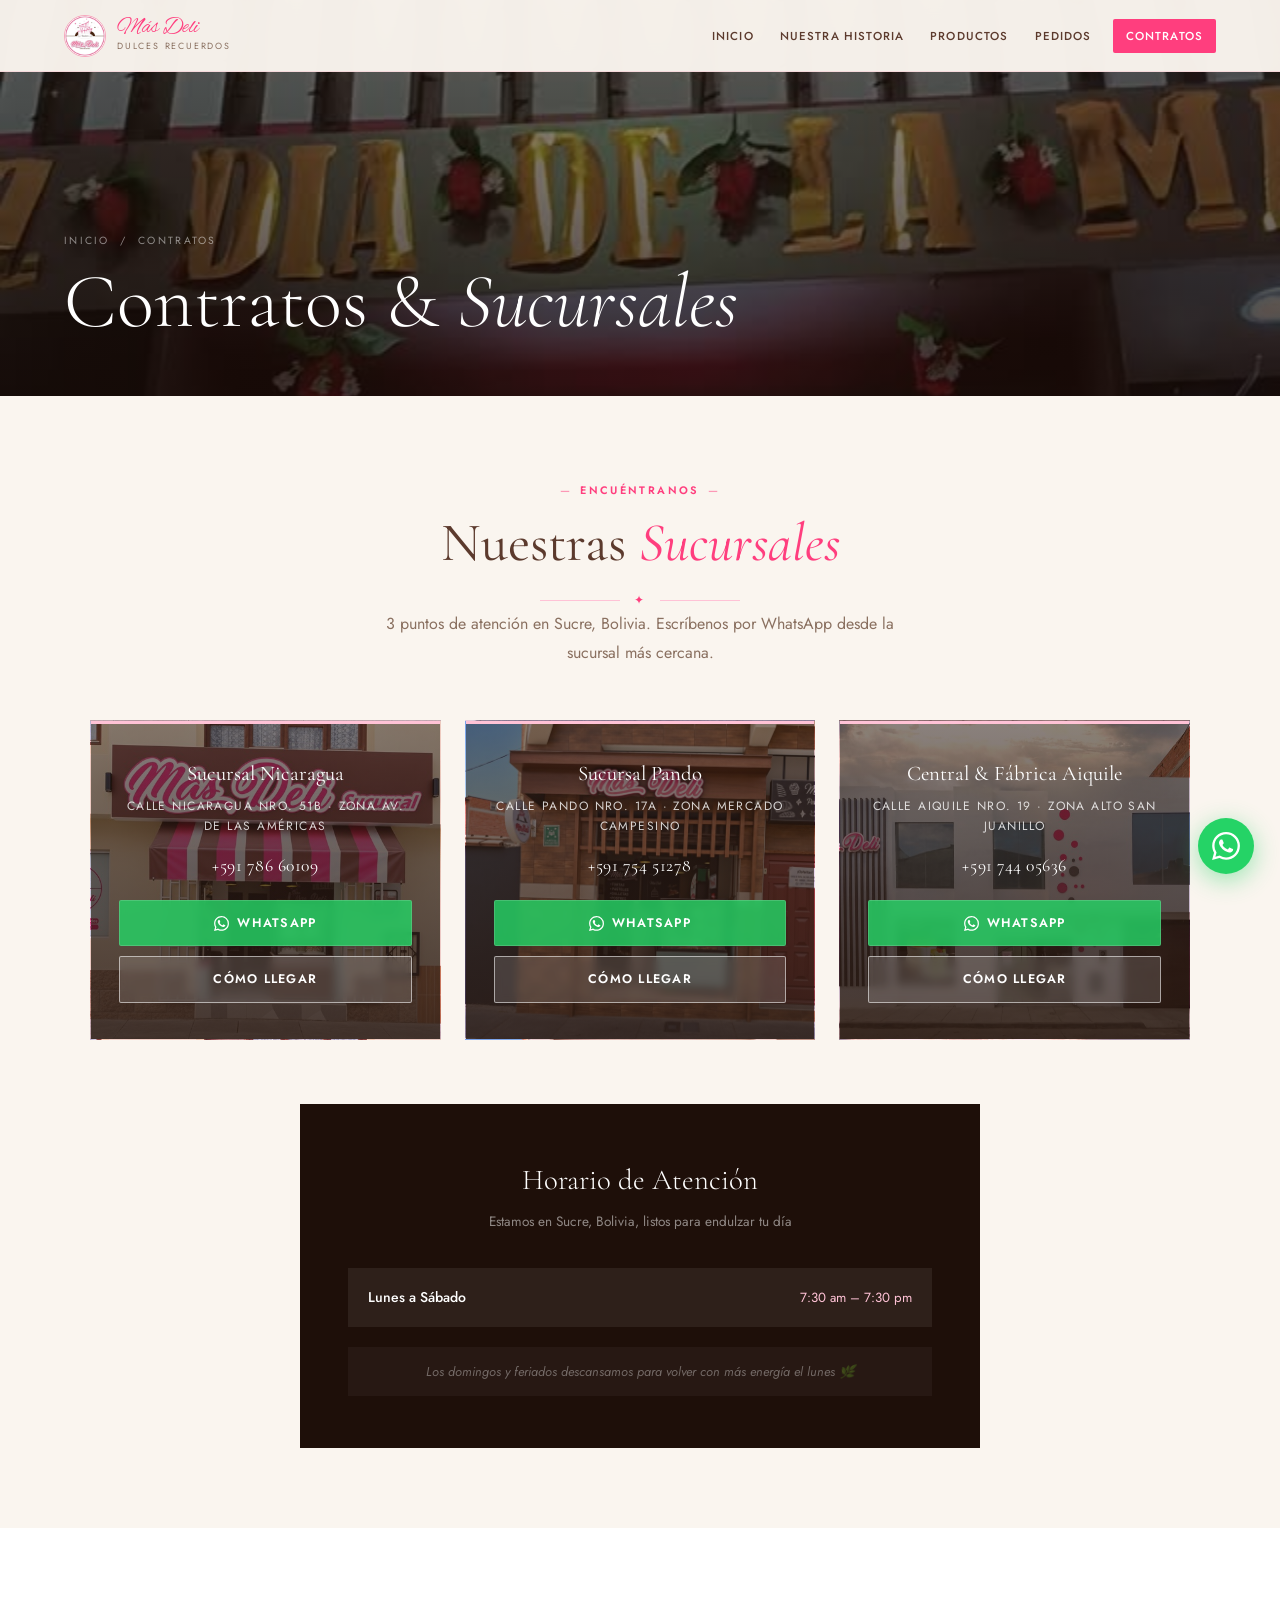
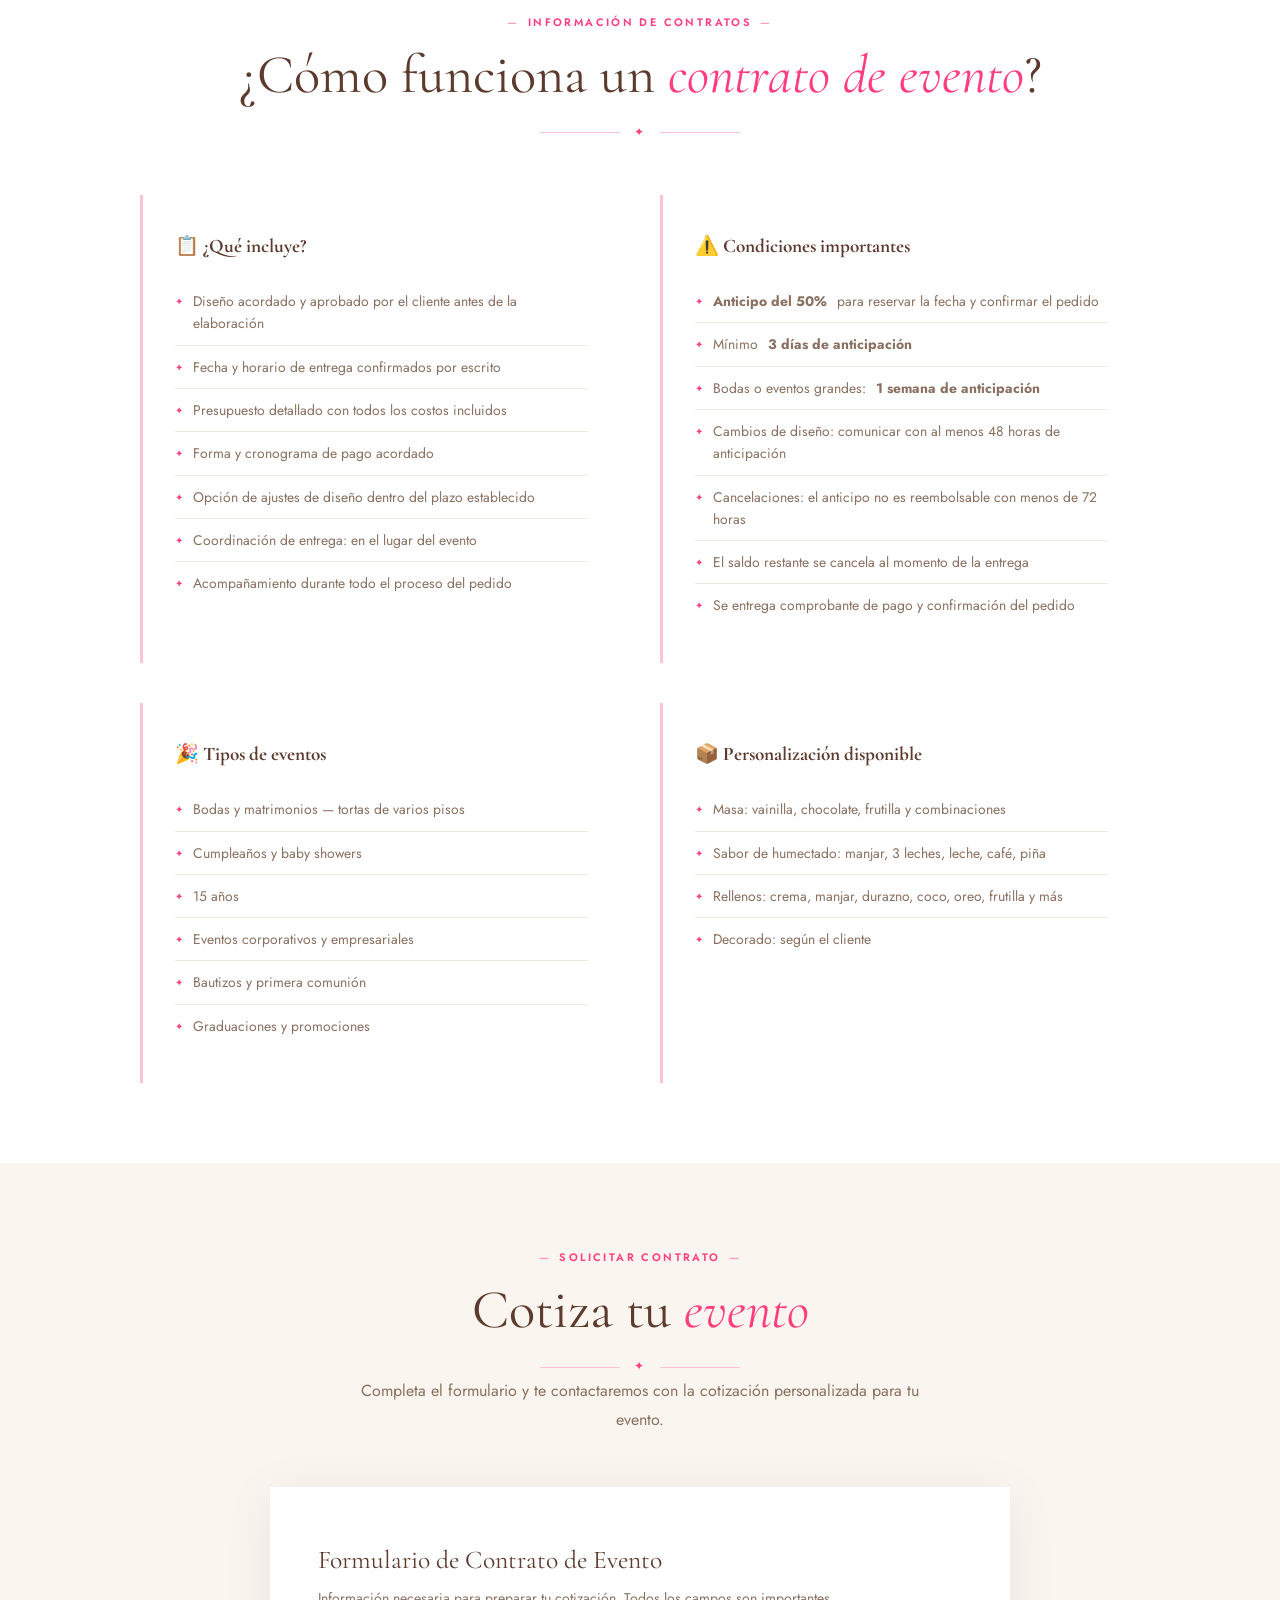
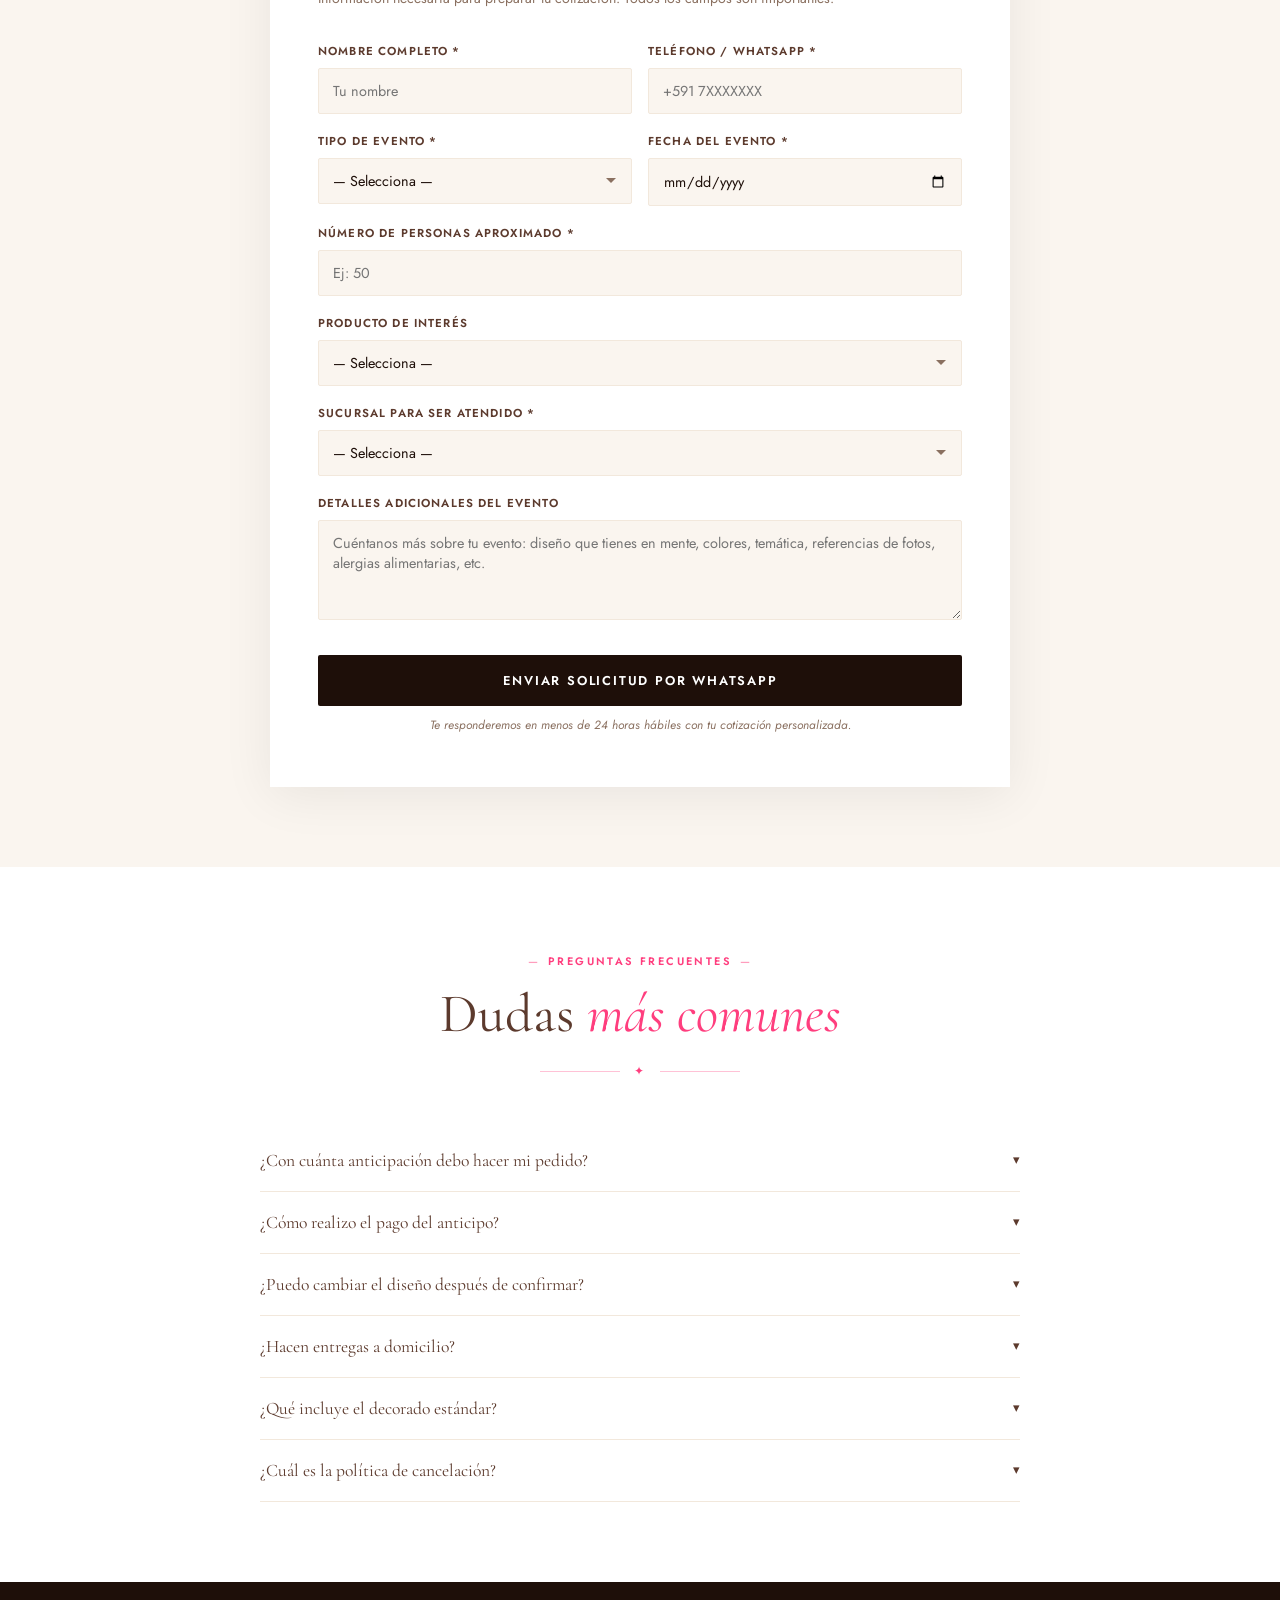
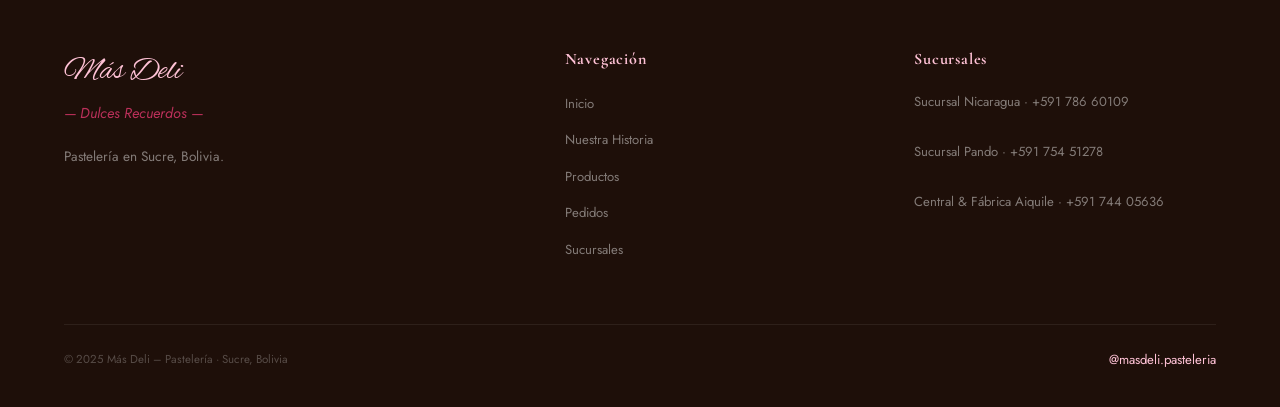
==== commit 5ac9d117: "Ajustar lista de Tipos de eventos en contratos Reemplazar "Día de la Madre, Día del Padre, San Valen" ====
--- a/contratos.html
+++ b/contratos.html
@@ -381,11 +381,10 @@
       <ul class="contrato-list">
         <li>Bodas y matrimonios — tortas de varios pisos</li>
         <li>Cumpleaños y baby showers</li>
-        <li>Día de la Madre, Día del Padre, San Valentín</li>
+        <li>15 años</li>
         <li>Eventos corporativos y empresariales</li>
         <li>Bautizos y primera comunión</li>
         <li>Graduaciones y promociones</li>
-        <li>Catering completo de postres para eventos</li>
       </ul>
     </div>
     <div class="contrato-card reveal">
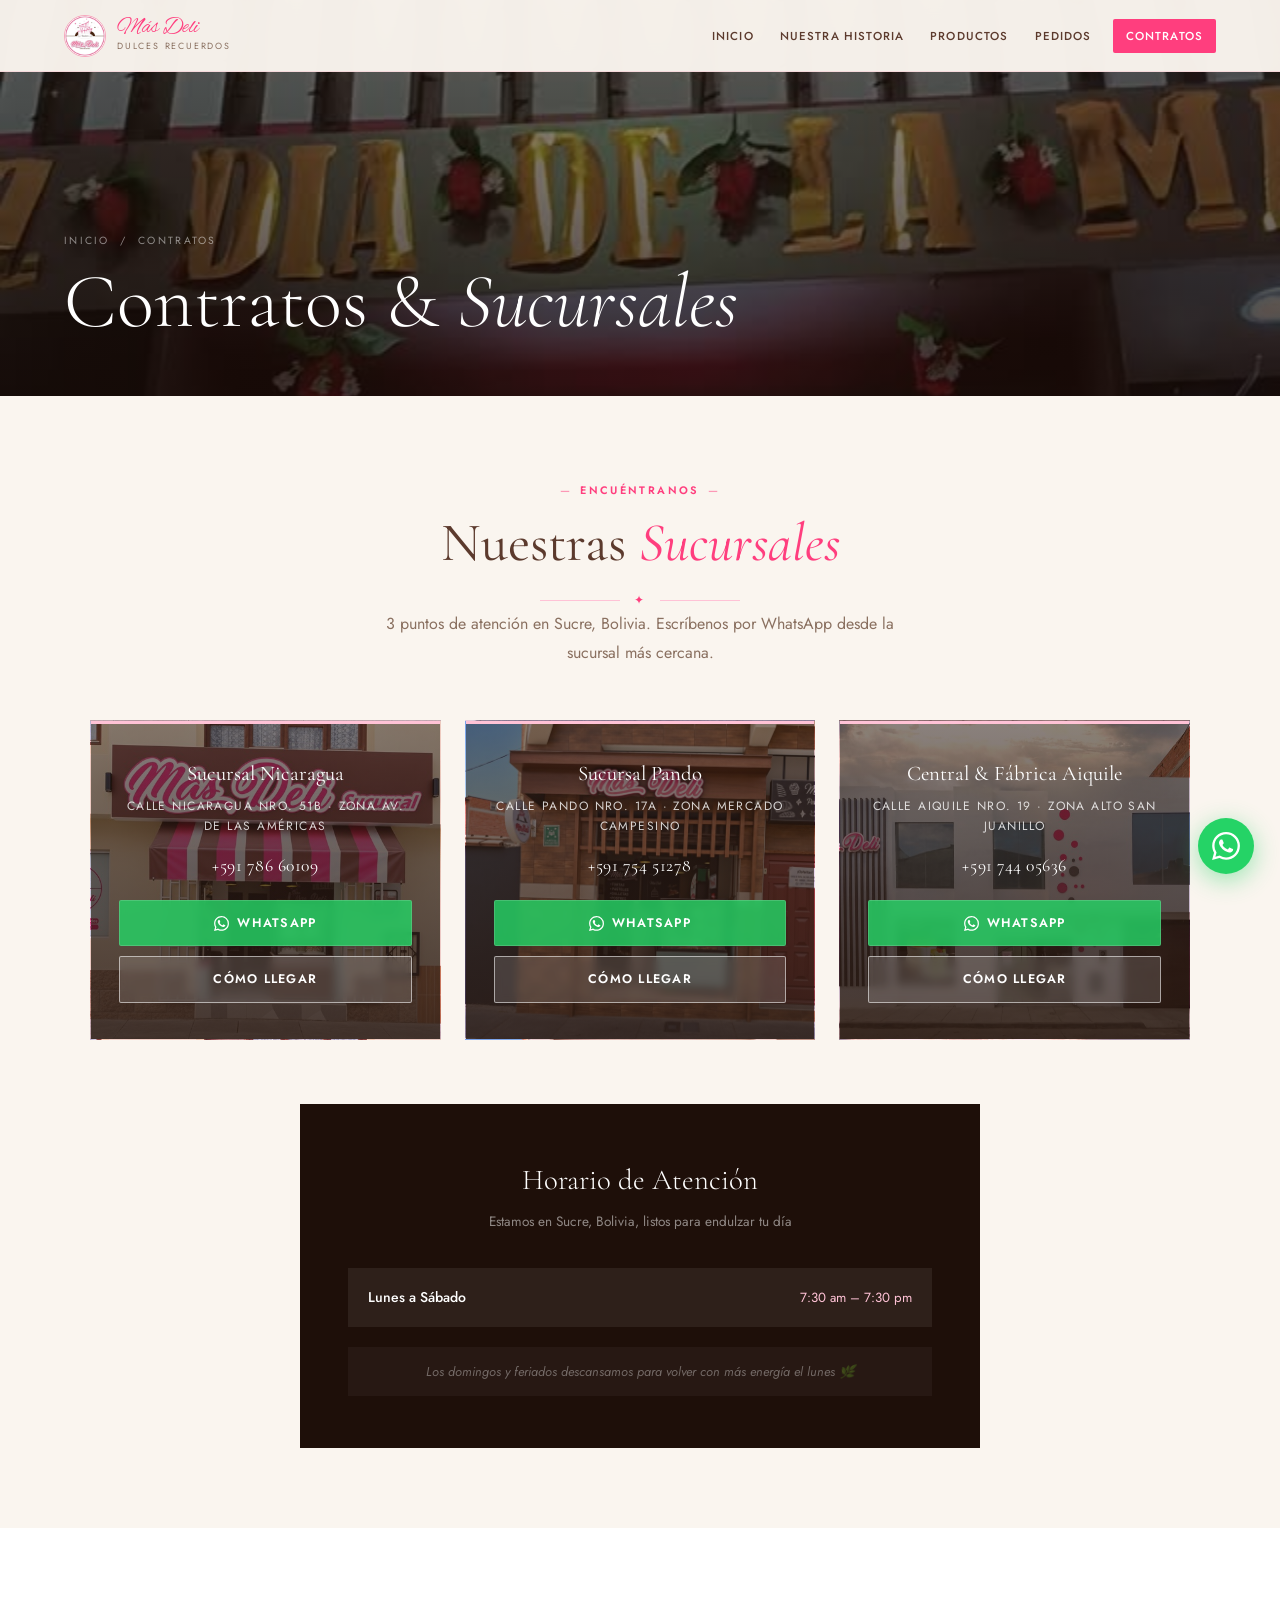
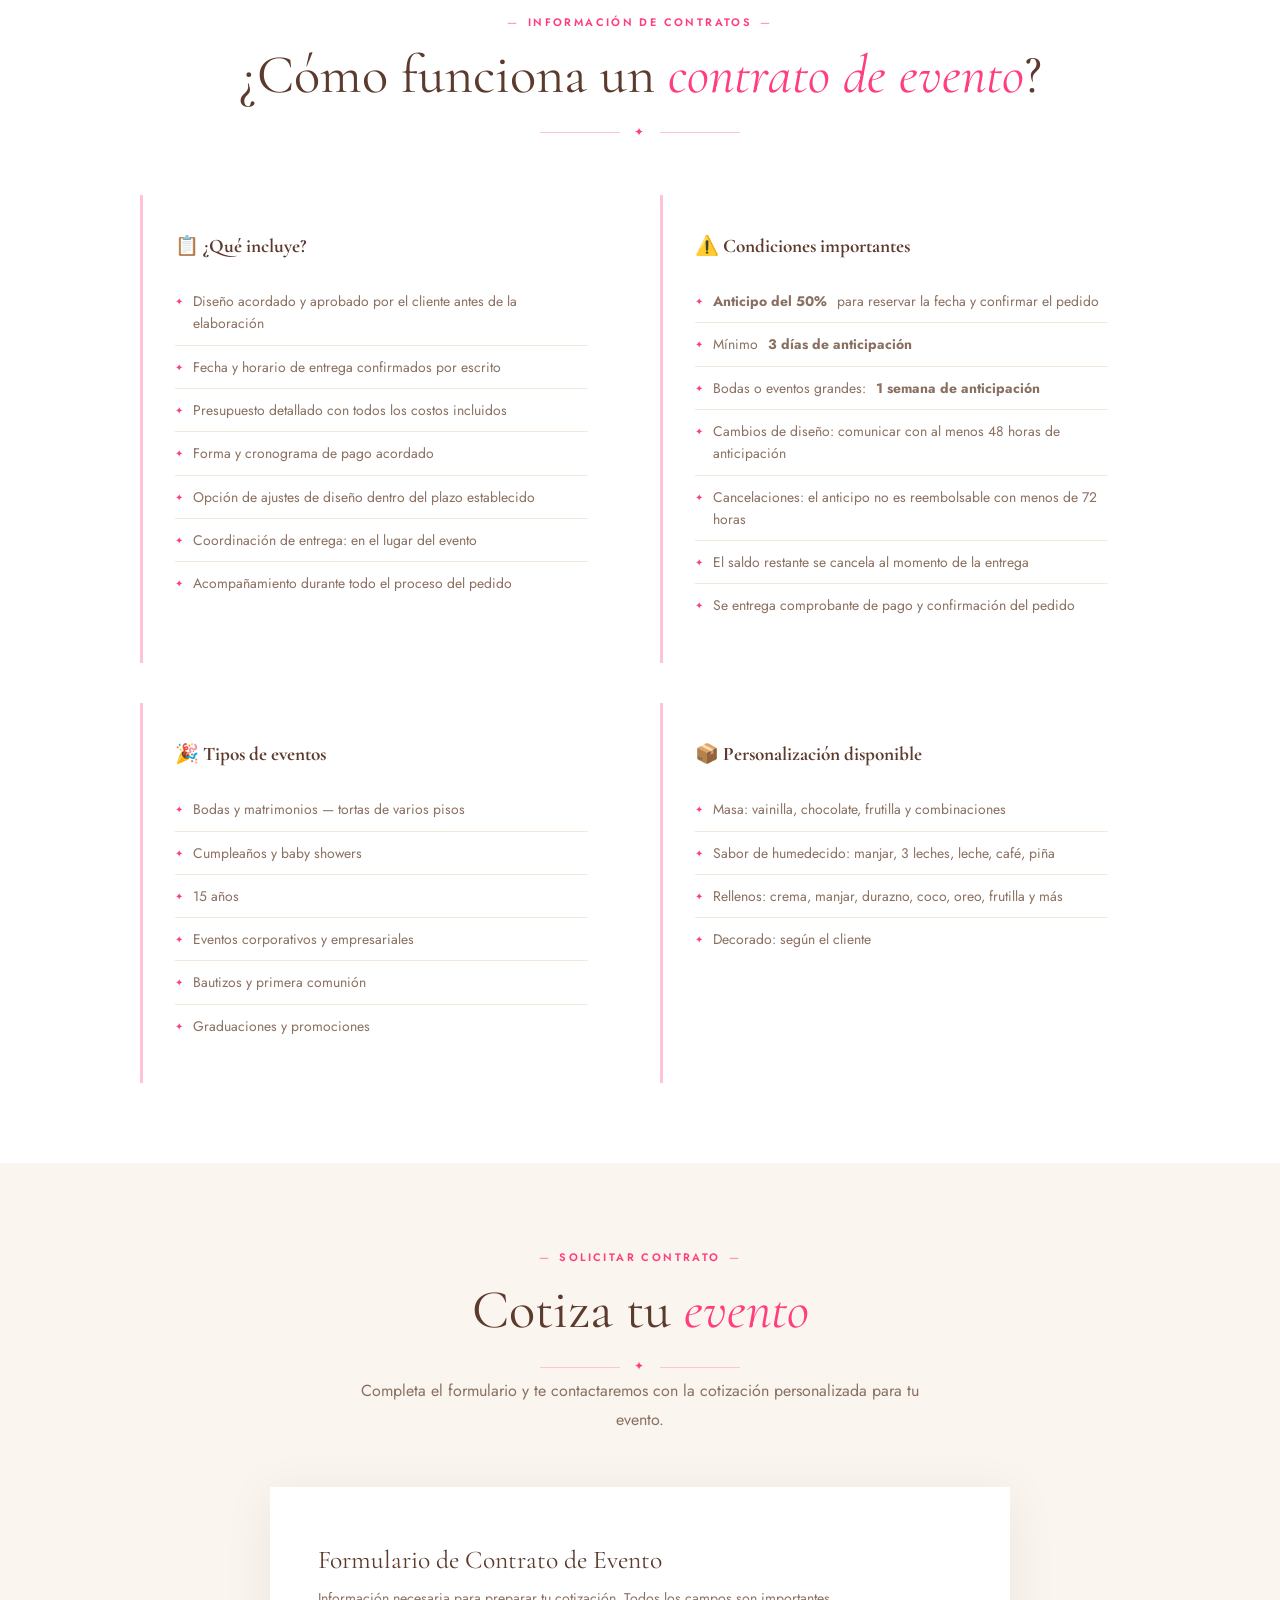
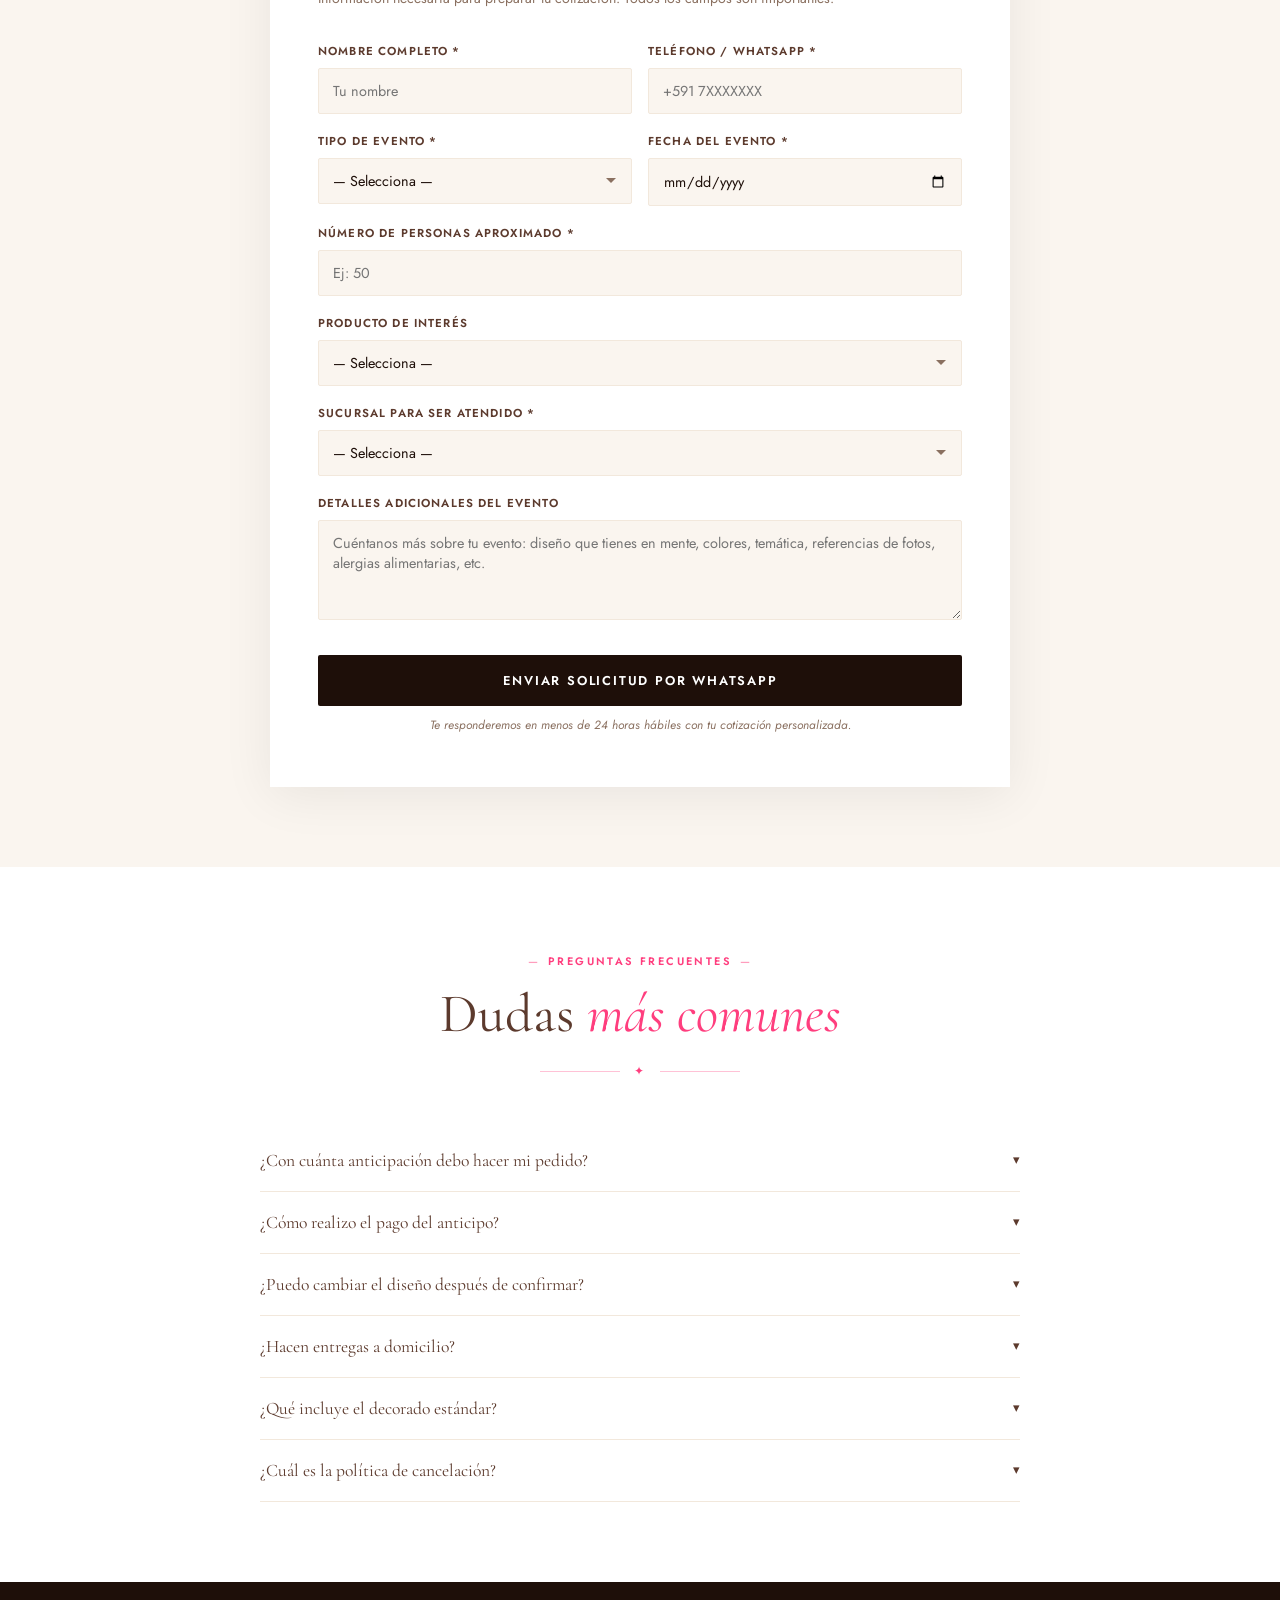
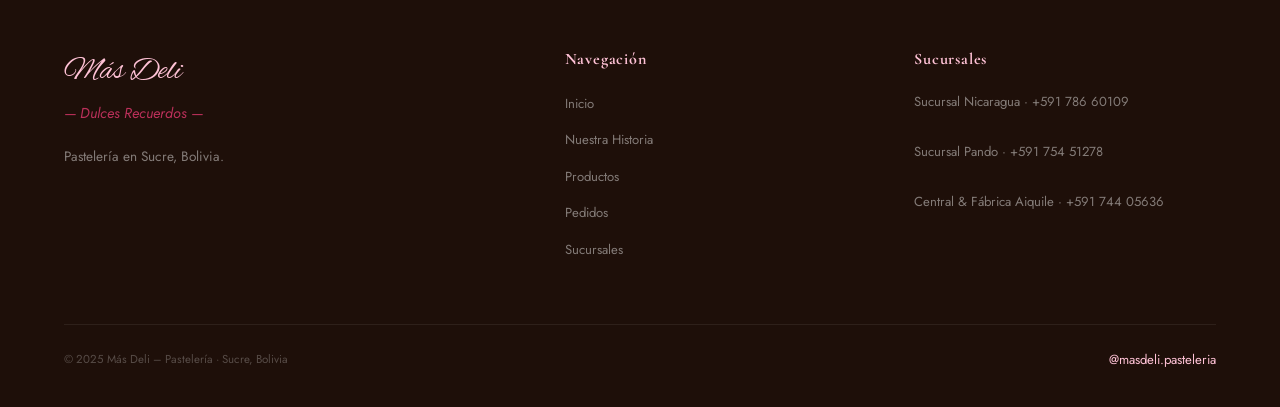
==== commit 726f6144: "Corregir "humectado" a "humedecido" en Personalización disponible Co-Authored-By: Claude Sonnet 5 <n" ====
--- a/contratos.html
+++ b/contratos.html
@@ -391,7 +391,7 @@
       <h3>📦 Personalización disponible</h3>
       <ul class="contrato-list">
         <li>Masa: vainilla, chocolate, frutilla y combinaciones</li>
-        <li>Sabor de humectado: manjar, 3 leches, leche, café, piña</li>
+        <li>Sabor de humedecido: manjar, 3 leches, leche, café, piña</li>
         <li>Rellenos: crema, manjar, durazno, coco, oreo, frutilla y más</li>
         <li>Decorado: según el cliente</li>
       </ul>
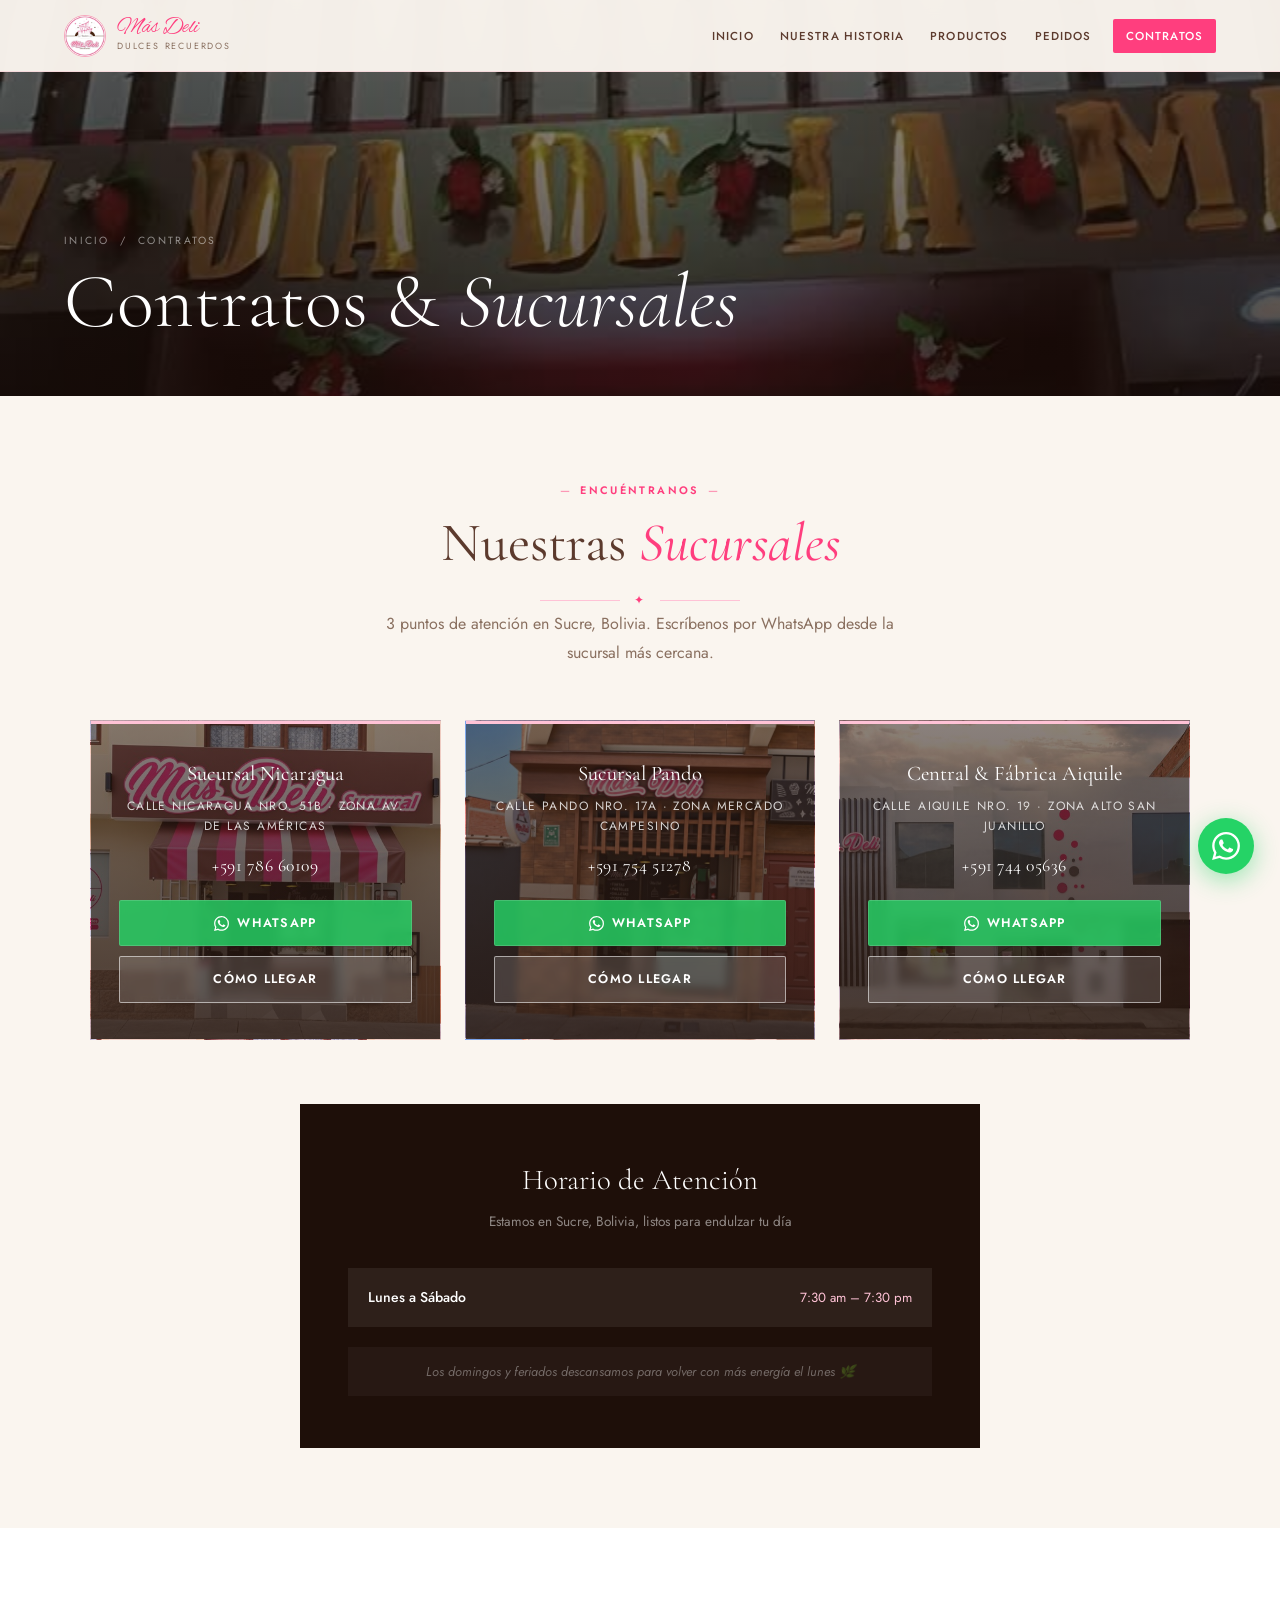
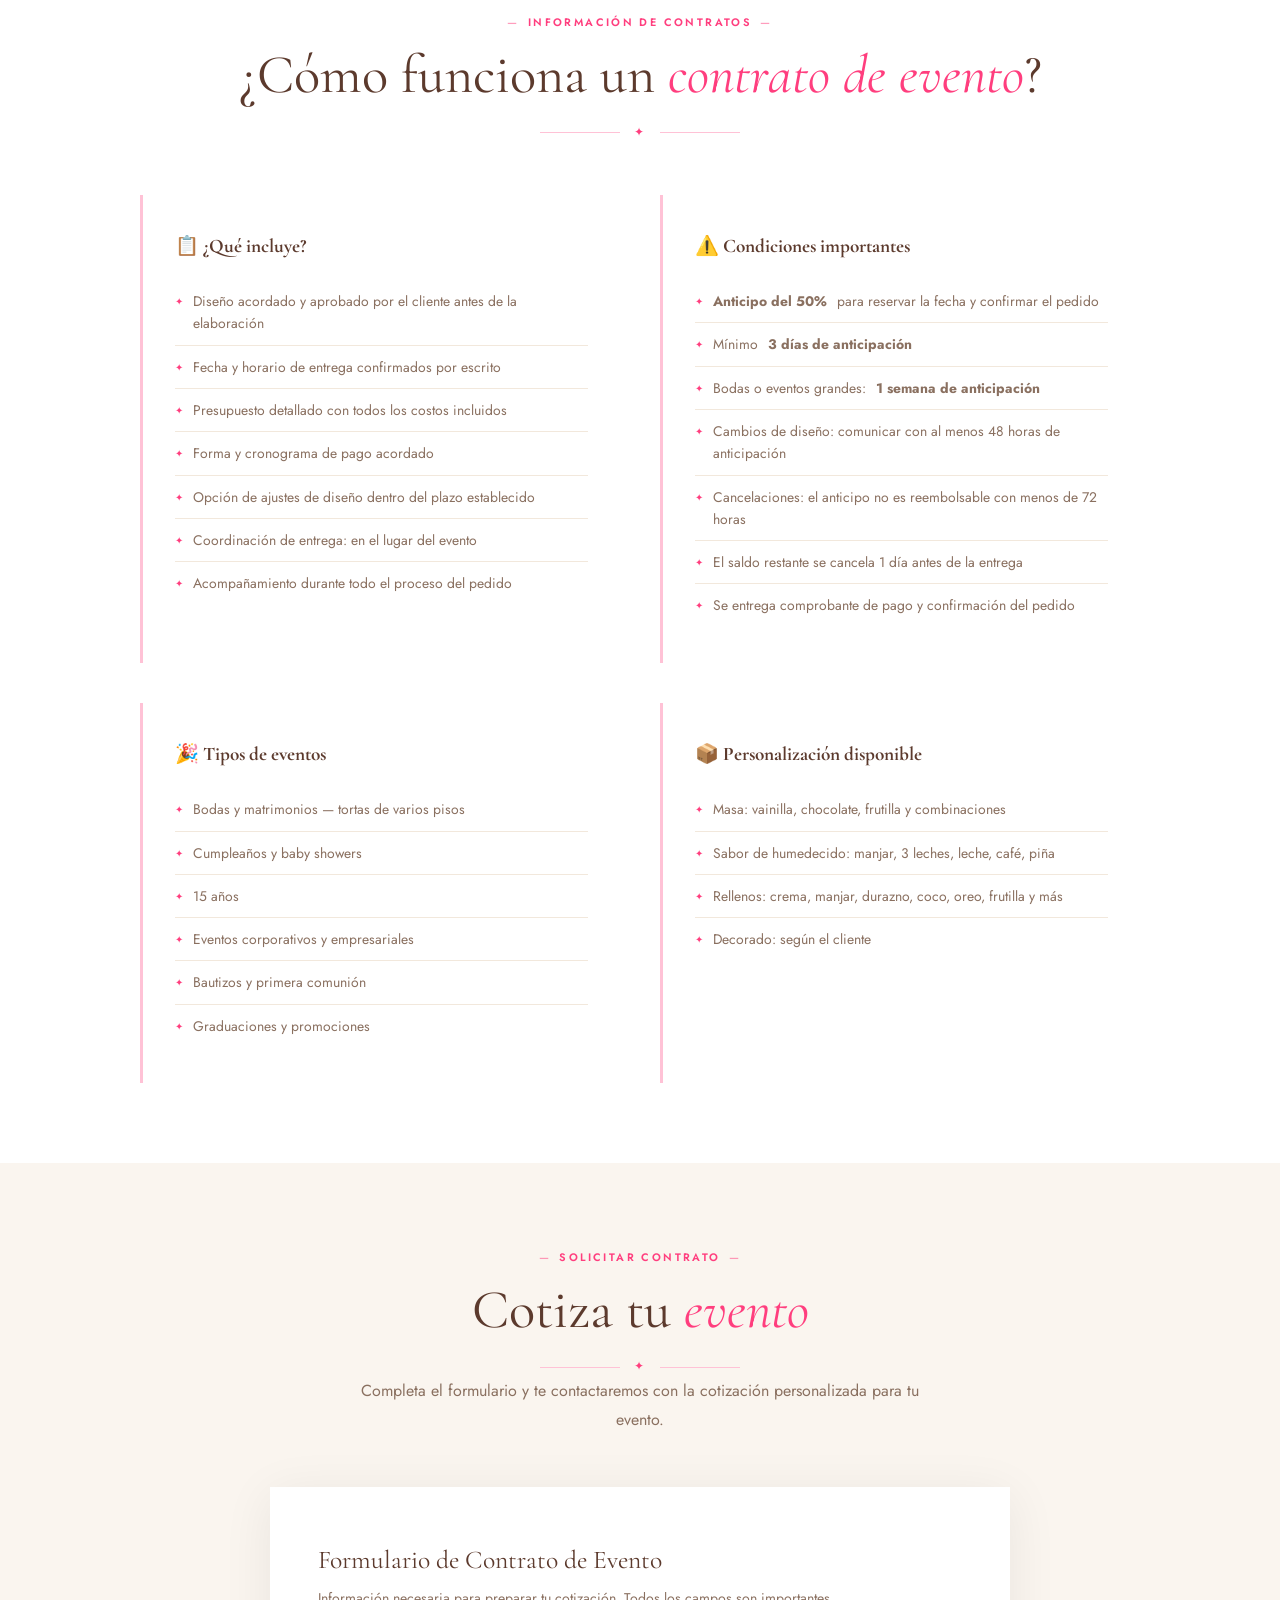
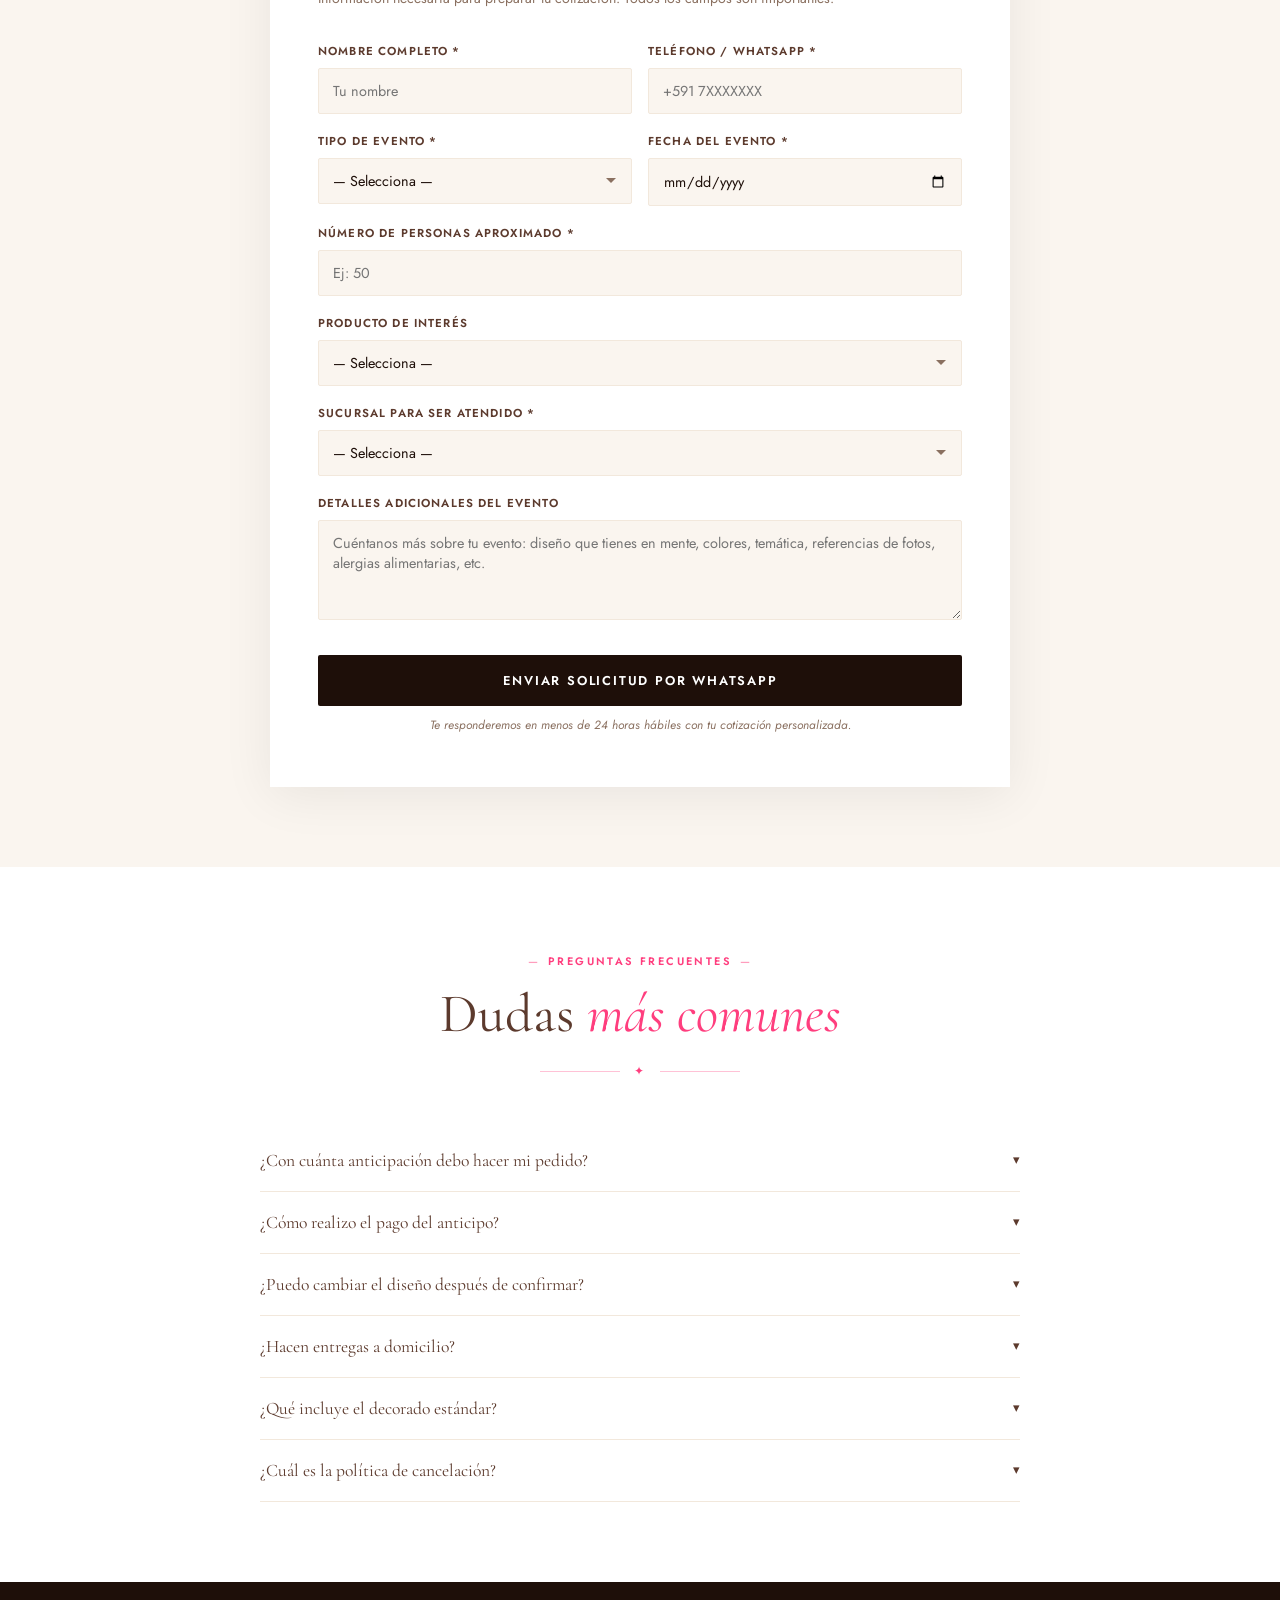
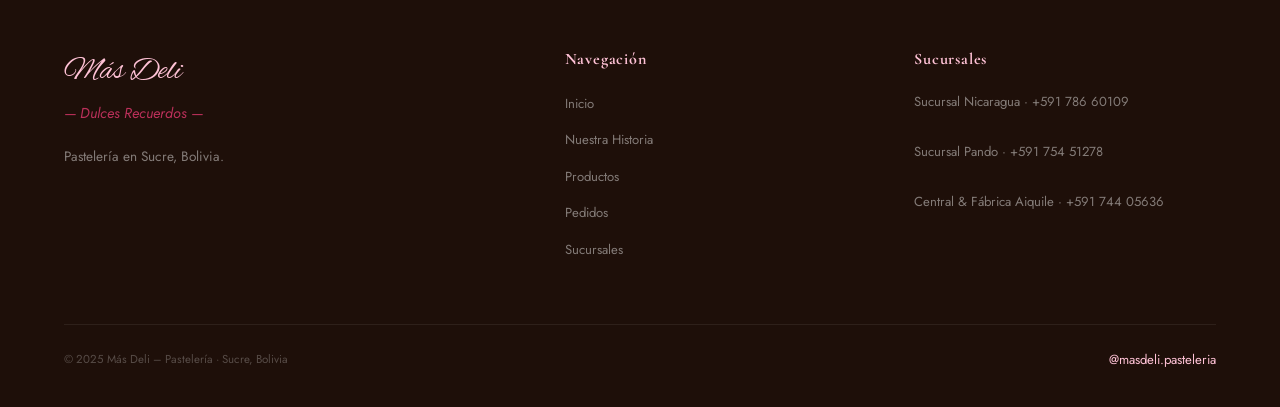
==== commit 6059fdb6: "Saldo restante se cancela 1 día antes de la entrega (antes: al momento) Actualiza tanto la FAQ de pa" ====
--- a/contratos.html
+++ b/contratos.html
@@ -372,7 +372,7 @@
         <li>Bodas o eventos grandes: <strong>1 semana de anticipación</strong></li>
         <li>Cambios de diseño: comunicar con al menos 48 horas de anticipación</li>
         <li>Cancelaciones: el anticipo no es reembolsable con menos de 72 horas</li>
-        <li>El saldo restante se cancela al momento de la entrega</li>
+        <li>El saldo restante se cancela 1 día antes de la entrega</li>
         <li>Se entrega comprobante de pago y confirmación del pedido</li>
       </ul>
     </div>
@@ -501,7 +501,7 @@
         ¿Cómo realizo el pago del anticipo?
         <span class="arrow">▾</span>
       </button>
-      <div class="faq-a">El anticipo corresponde al <strong>50% del total</strong> del pedido y se realiza para reservar tu fecha. Puedes pagarlo mediante transferencia bancaria, Tigo Money u otros medios que coordinamos directamente por WhatsApp. El saldo restante se cancela al momento de la entrega.</div>
+      <div class="faq-a">El anticipo corresponde al <strong>50% del total</strong> del pedido y se realiza para reservar tu fecha. Puedes pagarlo mediante transferencia bancaria, Tigo Money u otros medios que coordinamos directamente por WhatsApp. El saldo restante se cancela <strong>1 día antes de la entrega</strong>.</div>
     </div>
 
     <div class="faq-item">
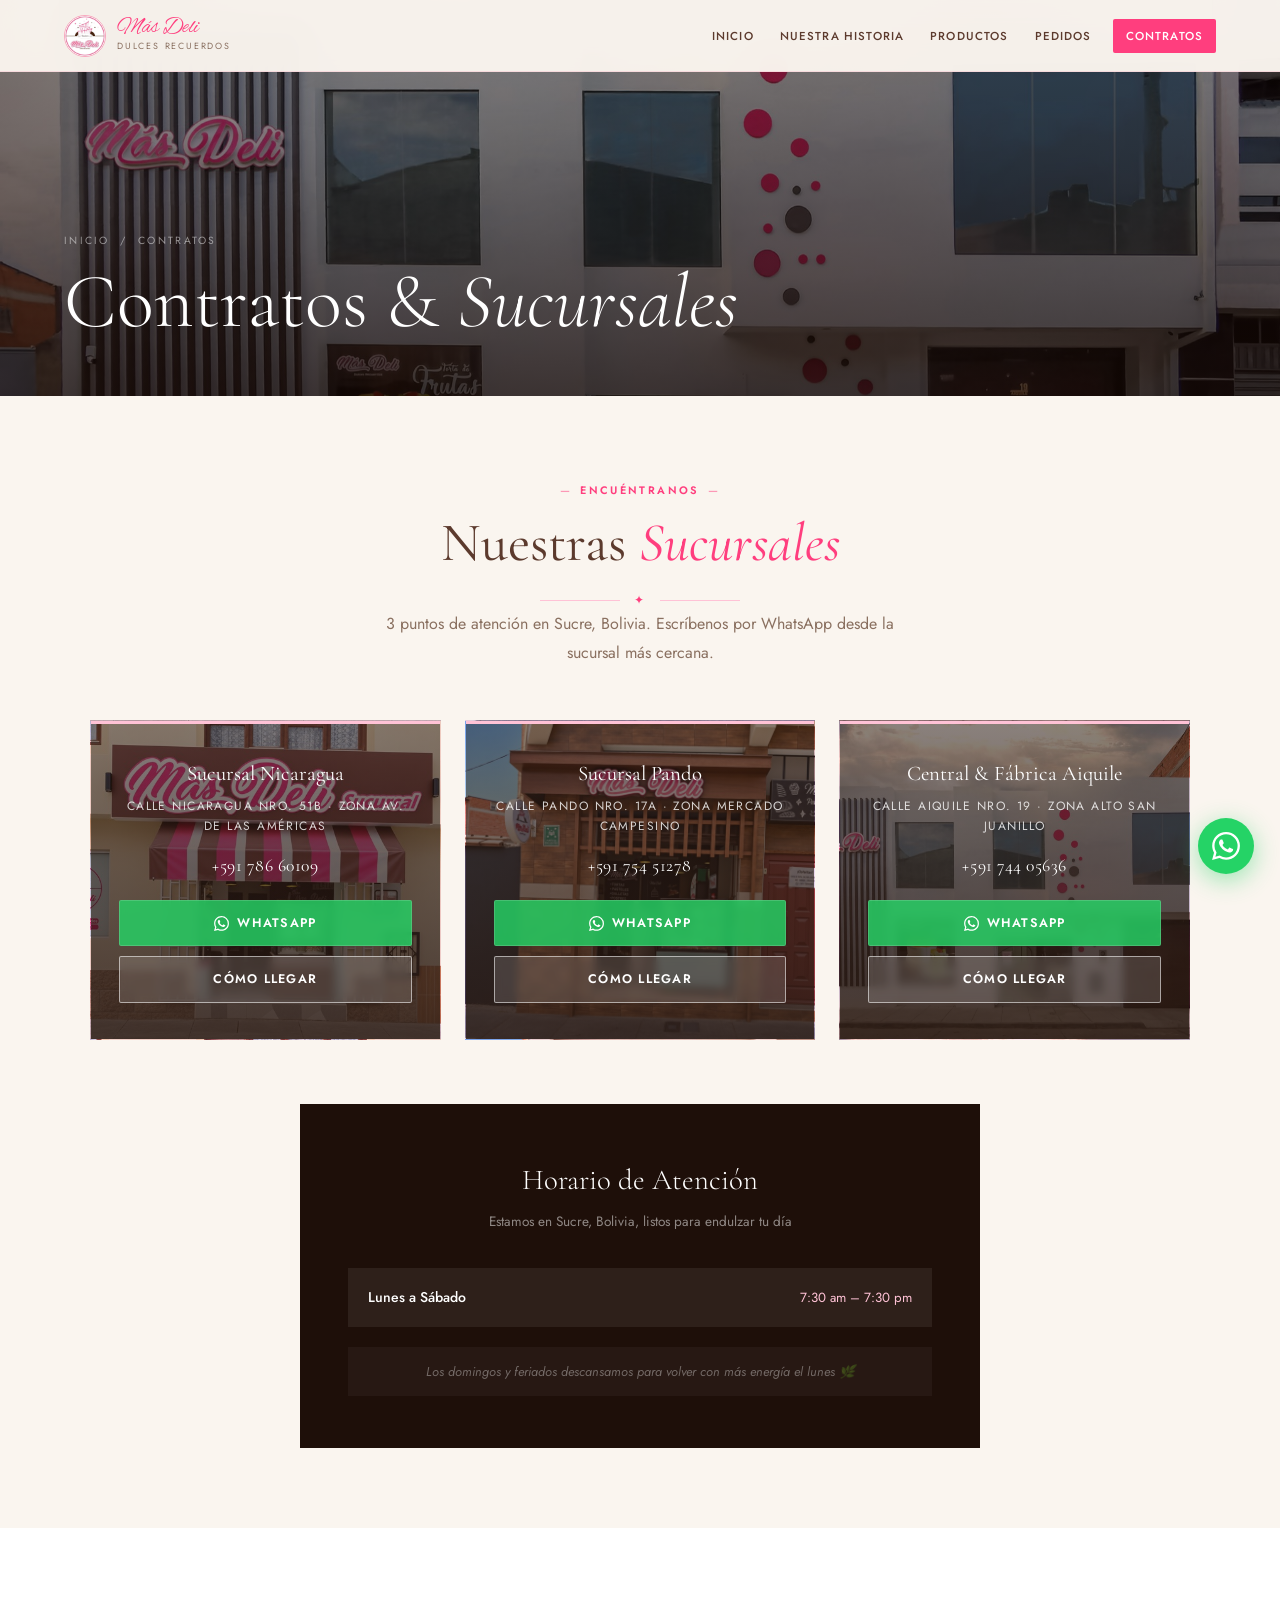
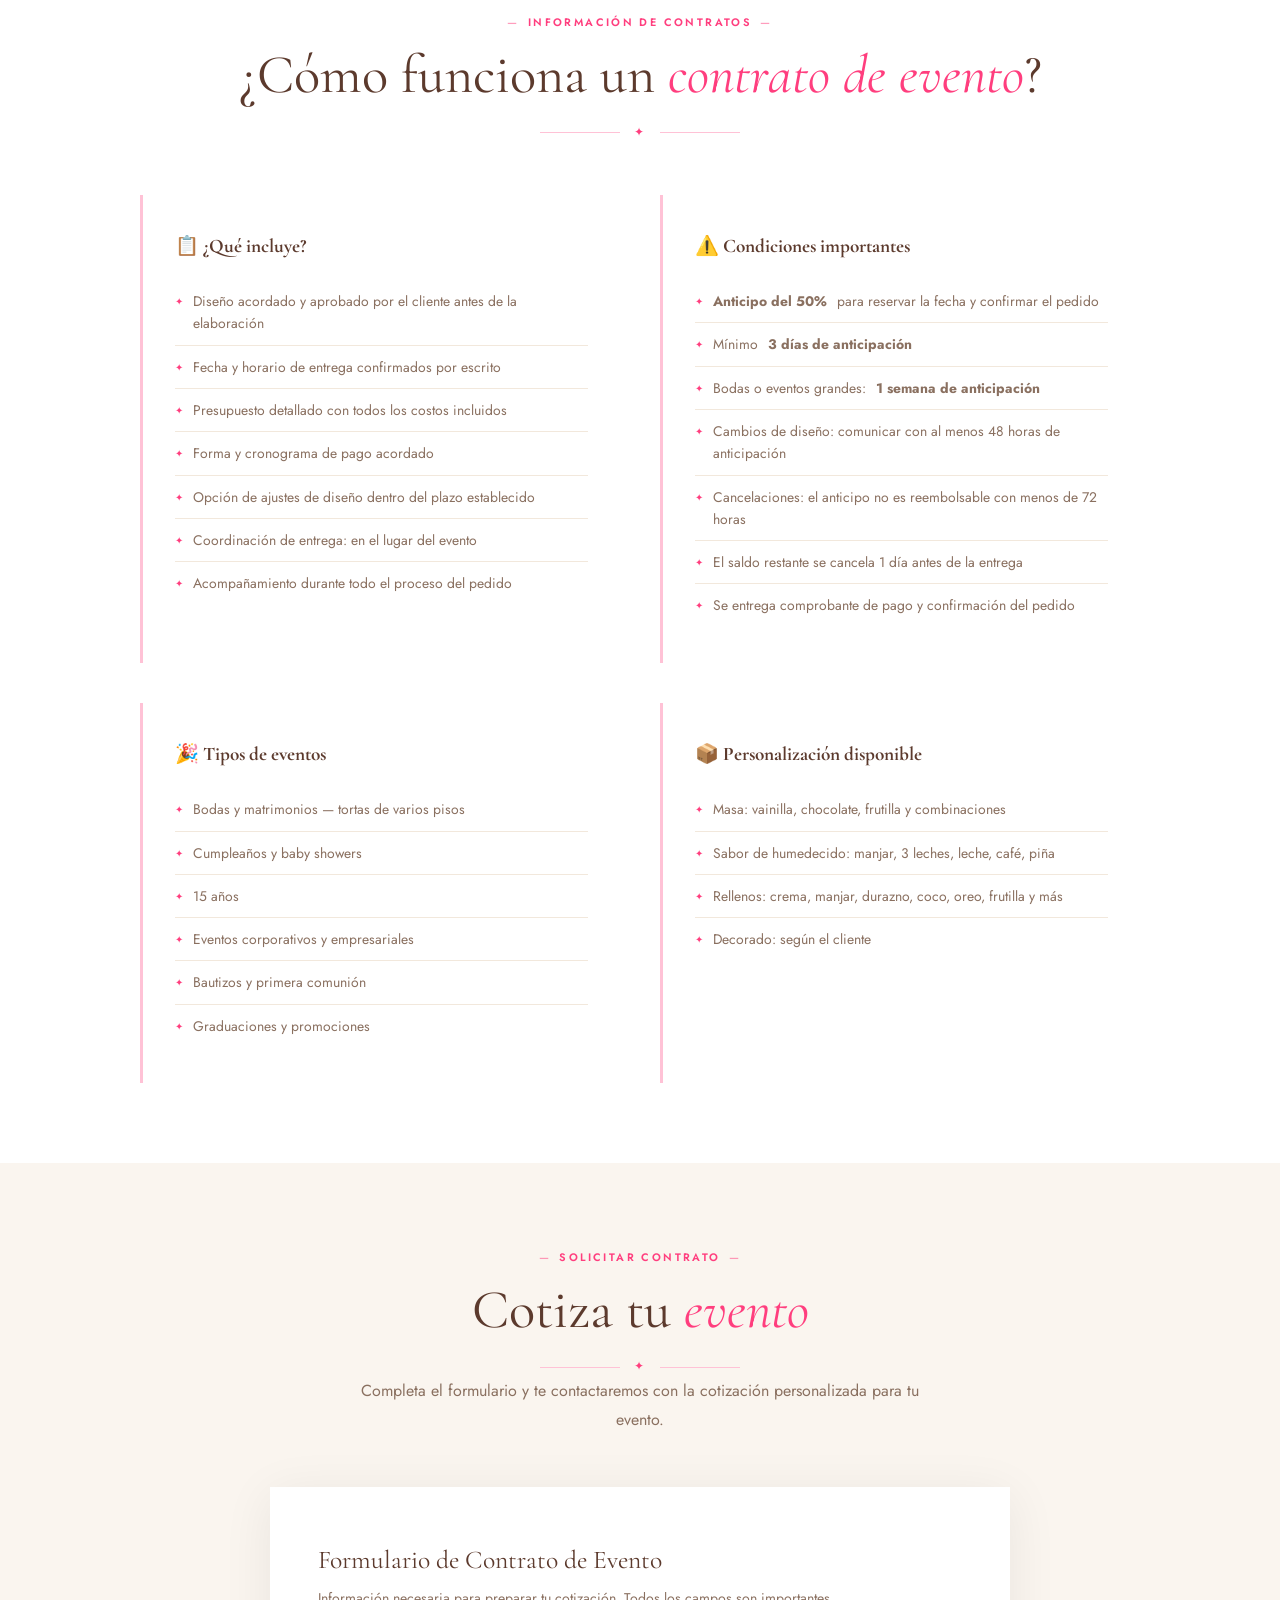
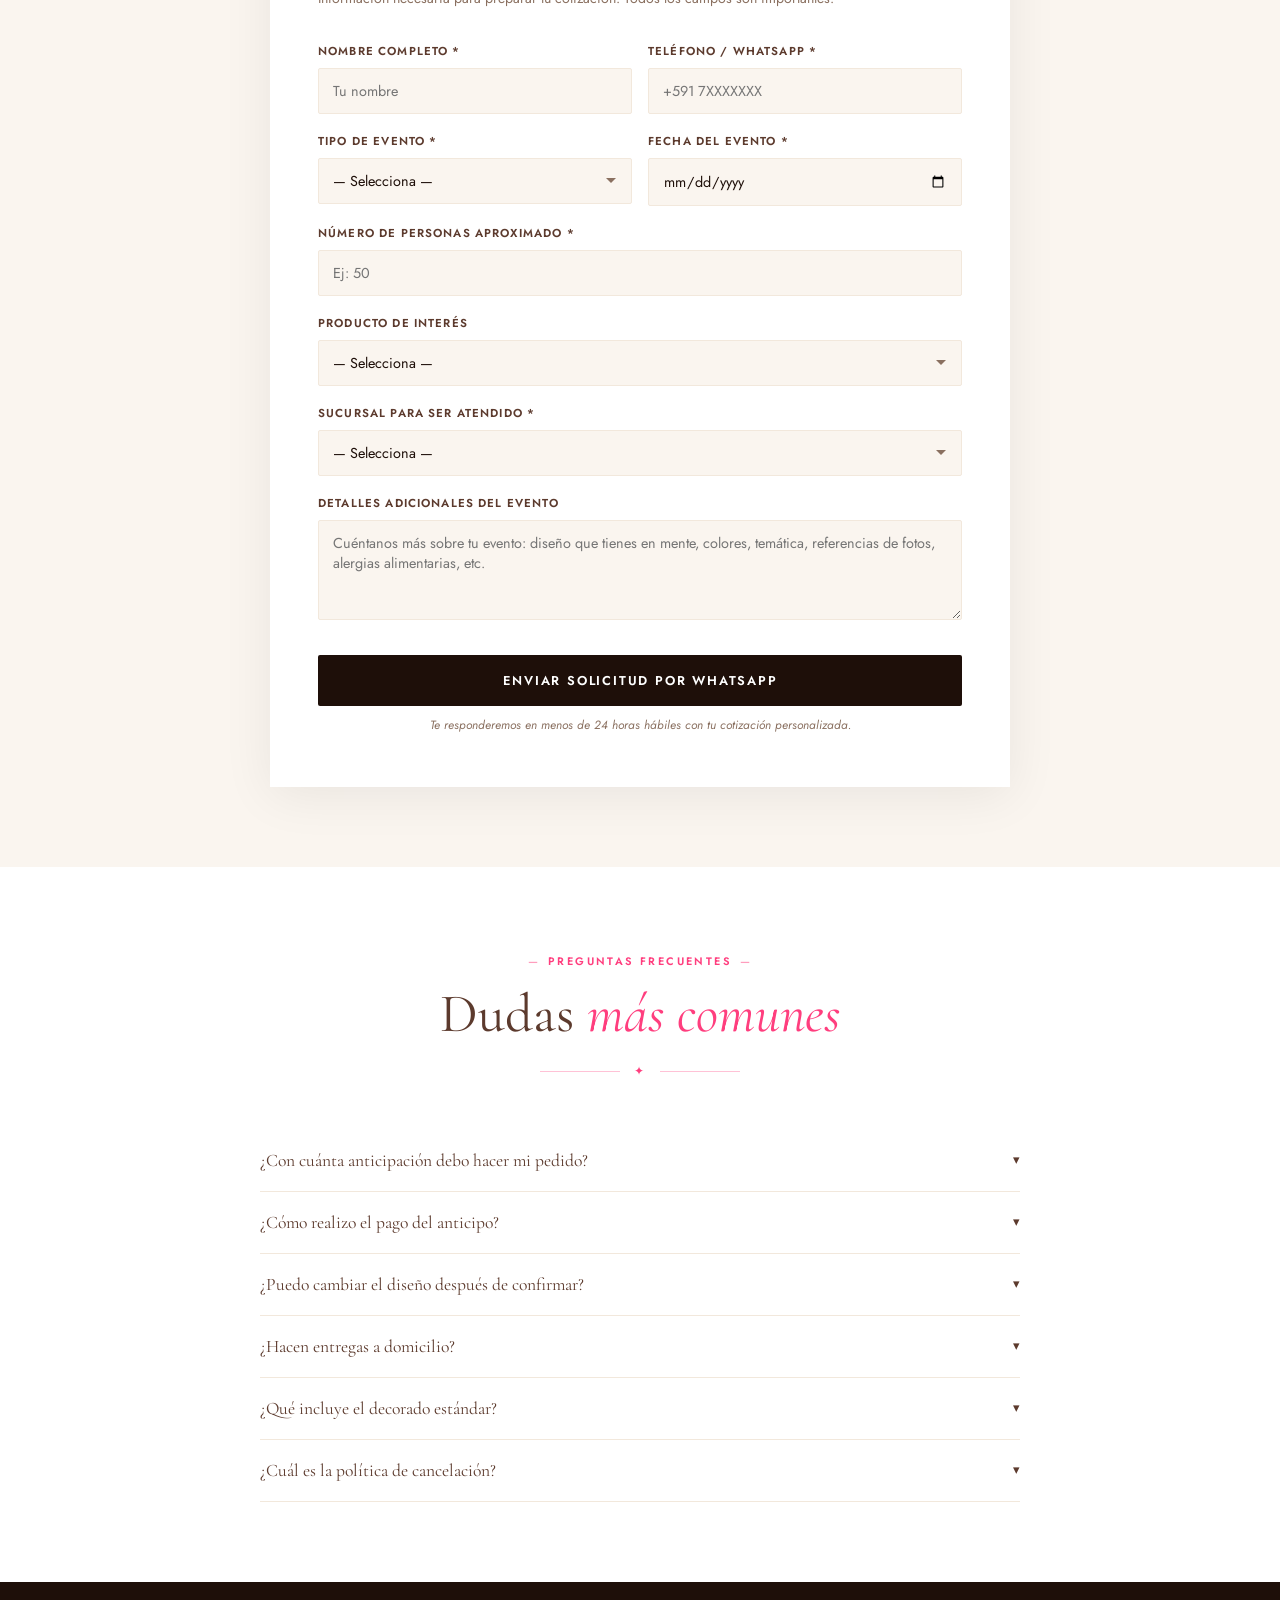
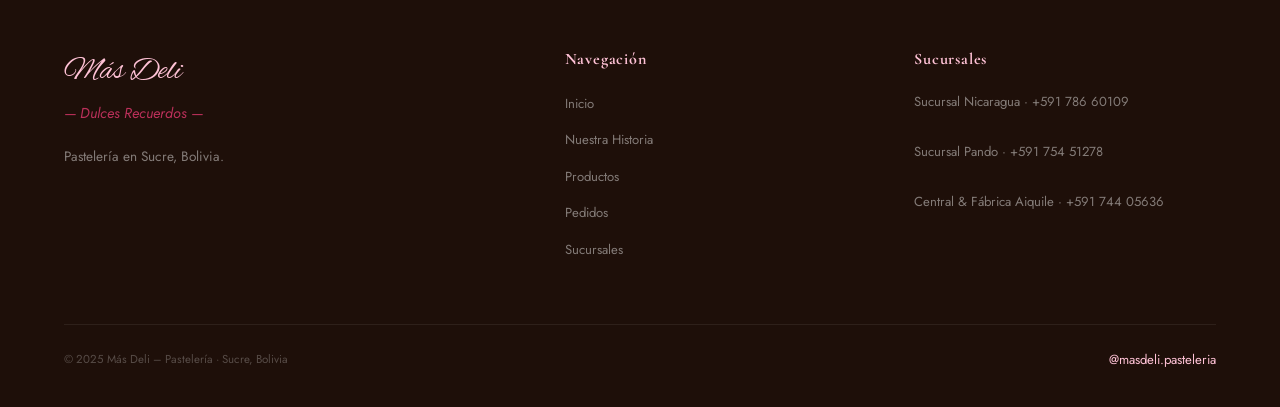
==== commit c8887b23: "Usar foto de Central & Fábrica Aiquile como fondo del header de Contratos Co-Authored-By: Claude Son" ====
--- a/contratos.html
+++ b/contratos.html
@@ -87,7 +87,7 @@
   <link rel="stylesheet" href="style.css" />
   <style>
     .page-hero { height: 44vh; min-height: 300px; position:relative; display:flex; align-items:flex-end; padding-bottom:52px; overflow:hidden; }
-    .page-hero-bg { position:absolute; inset:0; background: url('post_5.jpg') center 40%/cover no-repeat; }
+    .page-hero-bg { position:absolute; inset:0; background: url('central-hero-bg.jpg') center 40%/cover no-repeat; }
     .page-hero-overlay { position:absolute; inset:0; background: linear-gradient(to bottom, rgba(20,8,4,.4) 0%, rgba(20,8,4,.78) 100%); }
     .page-hero-content { position:relative; z-index:2; padding:0 5%; }
     .page-breadcrumb { font-size:.65rem; letter-spacing:.22em; text-transform:uppercase; color:rgba(255,255,255,.5); margin-bottom:10px; }
